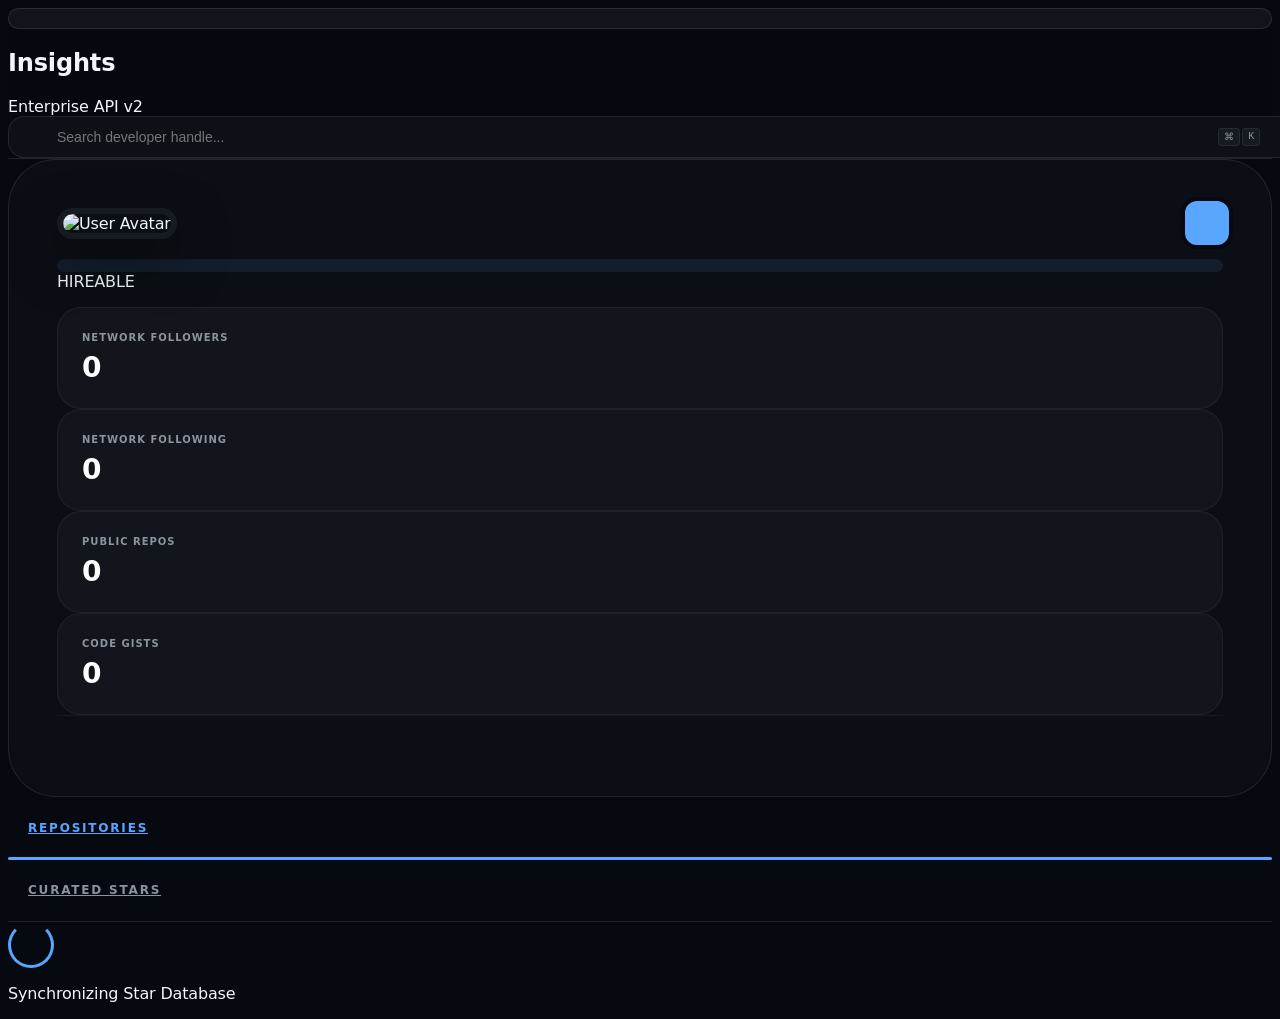
==== index.html @ 5b98fabd "Update index.html Signed-off-by: Mr Li Px <163276171+MrLiPx@users.noreply.github.com>" ====
<!DOCTYPE html>
<html lang="en">
<head>
    <meta charset="UTF-8">
    <meta name="viewport" content="width=device-width, initial-scale=1.0">
    <title>GitHub Insights | Professional Developer Analytics</title>
    
    <!-- SEO & SSO Meta Tags -->
    <meta name="description" content="Discover professional GitHub profile analytics. Explore repositories, contributions, and developer achievements with a premium interface.">
    <meta name="keywords" content="GitHub, Profile, Analytics, Developer, Repositories, Tech Stack">
    <meta name="author" content="GitHub Insights Team">
    <link rel="canonical" href="https://mrlipx.github.io/github-user-lookup/">
    
    <!-- Open Graph / Social Media (SSO) -->
    <meta property="og:type" content="website">
    <meta property="og:site_name" content="GitHub Insights">
    <meta property="og:title" content="GitHub Developer Insights Dashboard">
    <meta property="og:description" content="A high-performance dashboard for analyzing GitHub activity and developer profiles.">
    <meta property="og:image" content="assets/logo.png">
    <meta property="og:image:width" content="128">
    <meta property="og:image:height" content="128">
    
    <!-- Icons & Fonts -->
    <link rel="icon" type="image/x-icon" href="https://github.com/favicon.ico">
    <script src="https://cdn.tailwindcss.com"></script>
    <link rel='stylesheet' href='https://cdn-uicons.flaticon.com/4.0.0/uicons-regular-rounded/css/uicons-regular-rounded.css'>
    <link rel='stylesheet' href='https://cdn-uicons.flaticon.com/4.0.0/uicons-brands/css/uicons-brands.css'>
    
    <!-- External Assets -->
    <link rel="stylesheet" href="assets/style.css">
    <script src="assets/app.js" defer></script>
</head>
<body class="min-h-screen">

    <!-- Premium Navigation -->
    <nav class="sticky top-0 z-50 glass-nav py-4 px-6">
        <div class="max-w-7xl mx-auto flex flex-col md:flex-row items-center justify-between gap-6">
            <div class="flex items-center gap-4 cursor-pointer hover:opacity-80 transition-opacity" onclick="location.reload()">
                <div class="brand-icon-wrapper">
                    <i class="fi fi-brands-github text-white text-2xl"></i>
                </div>
                <div>
                    <h1 class="text-xl font-bold text-white tracking-tight">Insights</h1>
                    <div class="flex items-center gap-2">
                        <span class="status-dot"></span>
                        <span class="text-[9px] text-gray-500 font-black uppercase tracking-widest">Enterprise API v2</span>
                    </div>
                </div>
            </div>
            
            <div class="flex items-center gap-4 w-full md:w-auto">
                <div class="search-container group">
                    <i class="fi fi-rr-search search-icon"></i>
                    <input 
                        type="text" 
                        id="usernameInput" 
                        placeholder="Search developer handle..." 
                        class="search-input"
                        autocomplete="off"
                    >
                    <div class="search-kbd">
                        <kbd>⌘</kbd><kbd>K</kbd>
                    </div>
                </div>
            </div>
        </div>
    </nav>

    <div class="max-w-7xl mx-auto px-4 lg:px-8 mt-8">
        
        <!-- Error Feedback Area -->
        <div id="errorContainer" class="hidden mb-8 space-y-4 animate-slide-up">
            <!-- Dynamically populated by app.js -->
        </div>

        <!-- Professional Skeleton State -->
        <div id="loadingUI" class="hidden space-y-8 animate-pulse">
            <div class="glass-card rounded-[2.5rem] p-10 flex flex-col md:flex-row gap-10">
                <div class="w-44 h-44 rounded-3xl skeleton"></div>
                <div class="flex-1 space-y-6">
                    <div class="h-12 w-64 skeleton rounded-2xl"></div>
                    <div class="h-6 w-full skeleton rounded-xl"></div>
                    <div class="grid grid-cols-2 md:grid-cols-4 gap-4">
                        <div class="h-20 skeleton rounded-2xl"></div>
                        <div class="h-20 skeleton rounded-2xl"></div>
                        <div class="h-20 skeleton rounded-2xl"></div>
                        <div class="h-20 skeleton rounded-2xl"></div>
                    </div>
                </div>
            </div>
        </div>

        <!-- Main Dynamic Dashboard -->
        <main id="profileContent" class="hidden space-y-12 pb-24">
            
            <!-- Hero Identity Profile -->
            <section class="hero-card">
                <div class="flex flex-col lg:flex-row gap-12 items-center lg:items-start relative z-10">
                    <div class="avatar-wrapper group">
                        <img id="avatar" src="" alt="User Avatar" class="avatar-img">
                        <div class="avatar-badge">
                            <i class="fi fi-brands-github"></i>
                        </div>
                    </div>

                    <div class="flex-1 text-center lg:text-left">
                        <div class="flex flex-col lg:flex-row lg:items-center gap-5 mb-4">
                            <h2 id="fullName" class="text-5xl font-extrabold text-white tracking-tighter"></h2>
                            <div id="achievementsList" class="flex flex-wrap justify-center lg:justify-start gap-2"></div>
                        </div>
                        
                        <div class="flex items-center justify-center lg:justify-start gap-4 mb-8">
                            <span class="handle-tag">
                                <i class="fi fi-rr-at"></i><span id="loginId"></span>
                            </span>
                            <span id="hireableStatus" class="hidden px-3 py-1 bg-emerald-500/10 text-emerald-400 text-[10px] font-black rounded-full border border-emerald-500/20">HIREABLE</span>
                        </div>
                        
                        <p id="bioText" class="text-gray-400 text-xl mb-10 max-w-4xl leading-relaxed font-medium"></p>
                        
                        <!-- Analytical Stats Grid -->
                        <div class="grid grid-cols-2 xl:grid-cols-4 gap-5 mb-12">
                            <div class="stat-card">
                                <span class="stat-label">Network Followers</span>
                                <span id="statFollowers" class="stat-value">0</span>
                            </div>
                            <div class="stat-card">
                                <span class="stat-label">Network Following</span>
                                <span id="statFollowing" class="stat-value">0</span>
                            </div>
                            <div class="stat-card">
                                <span class="stat-label">Public Repos</span>
                                <span id="statRepos" class="stat-value">0</span>
                            </div>
                            <div class="stat-card">
                                <span class="stat-label">Code Gists</span>
                                <span id="statGists" class="stat-value">0</span>
                            </div>
                        </div>

                        <!-- Professional Metadata -->
                        <div class="meta-footer">
                            <div class="meta-item"><i class="fi fi-rr-calendar text-blue-500"></i> <span id="valJoined"></span></div>
                            <div id="locBox" class="meta-item"><i class="fi fi-rr-marker text-rose-500"></i> <span id="valLocation"></span></div>
                            <div id="linkBox" class="meta-item"><i class="fi fi-rr-link text-emerald-500"></i> <a id="valBlog" target="_blank"></a></div>
                            <div id="compBox" class="meta-item"><i class="fi fi-rr-briefcase text-amber-500"></i> <span id="valCompany"></span></div>
                        </div>
                    </div>
                </div>
            </section>

            <!-- Navigation Tabs -->
            <div class="tabs-nav-container">
                <div class="flex gap-12 overflow-x-auto no-scrollbar">
                    <a href="#repos" id="tab-repos" class="tab-link active">
                        <i class="fi fi-rr-layers"></i> Repositories
                    </a>
                    <a href="#stars" id="tab-stars" class="tab-link">
                        <i class="fi fi-rr-star"></i> Curated Stars
                    </a>
                </div>
            </div>

            <!-- Content Grids -->
            <div id="reposView" class="view-grid active"></div>
            
            <div id="starsView" class="view-grid">
                <div id="starsLoading" class="col-span-full py-24 flex flex-col items-center gap-6">
                    <div class="loader-spinner"></div>
                    <p class="text-xs font-black text-gray-500 uppercase tracking-[0.2em]">Synchronizing Star Database</p>
                </div>
                <div id="starsGrid" class="grid grid-cols-1 md:grid-cols-2 lg:grid-cols-3 gap-6 col-span-full"></div>
            </div>
        </main>
    </div>

    <!-- Background Elements -->
    <div class="fixed top-0 left-0 w-full h-full -z-10 pointer-events-none opacity-20">
        <div class="absolute top-[-10%] right-[-10%] w-[500px] h-[500px] bg-blue-600 rounded-full blur-[150px]"></div>
        <div class="absolute bottom-[-10%] left-[-10%] w-[500px] h-[500px] bg-indigo-900 rounded-full blur-[150px]"></div>
    </div>
</body>
</html>
---- assets/style.css ----
:root {
    --bg-main: #06090f;
    --card-bg: rgba(13, 17, 23, 0.85);
    --border-dim: rgba(48, 54, 61, 0.6);
    --blue-glow: #58a6ff;
    --text-primary: #f0f6fc;
    --text-muted: #8b949e;
}

body {
    background-color: var(--bg-main);
    color: var(--text-primary);
    font-family: 'Plus Jakarta Sans', system-ui, sans-serif;
    letter-spacing: -0.01em;
}

/* Glassmorphism Navigation */
.glass-nav {
    background: rgba(6, 9, 15, 0.7);
    border-bottom: 1px solid var(--border-dim);
    backdrop-filter: blur(20px);
}

.brand-icon-wrapper {
    padding: 0.6rem;
    background: rgba(255, 255, 255, 0.05);
    border: 1px solid rgba(255, 255, 255, 0.1);
    border-radius: 1rem;
    display: flex;
    align-items: center;
    justify-content: center;
}

.status-dot {
    width: 6px;
    height: 6px;
    background: #3fb950;
    border-radius: 50%;
    box-shadow: 0 0 10px #3fb950;
}

/* Enhanced Search Component */
.search-container {
    position: relative;
    width: 100%;
}

.search-input {
    width: 100%;
    padding: 0.75rem 3.5rem 0.75rem 3rem;
    background: #0d1117;
    border: 1px solid var(--border-dim);
    border-radius: 1rem;
    font-size: 0.875rem;
    transition: all 0.3s ease;
}

.search-input:focus {
    outline: none;
    border-color: var(--blue-glow);
    box-shadow: 0 0 0 4px rgba(88, 166, 255, 0.1);
}

.search-icon {
    position: absolute;
    left: 1rem;
    top: 50%;
    transform: translateY(-50%);
    color: var(--text-muted);
}

.search-kbd {
    position: absolute;
    right: 0.75rem;
    top: 50%;
    transform: translateY(-50%);
    display: flex;
    gap: 2px;
}

.search-kbd kbd {
    background: #161b22;
    border: 1px solid var(--border-dim);
    color: var(--text-muted);
    font-size: 10px;
    padding: 2px 5px;
    border-radius: 4px;
}

/* Hero Section */
.hero-card {
    background: var(--card-bg);
    border: 1px solid var(--border-dim);
    border-radius: 3rem;
    padding: 3rem;
    position: relative;
    overflow: hidden;
}

.avatar-wrapper {
    position: relative;
}

.avatar-img {
    width: 180px;
    height: 180px;
    border-radius: 2.5rem;
    border: 6px solid #161b22;
    box-shadow: 0 20px 50px rgba(0,0,0,0.5);
    transition: transform 0.5s cubic-bezier(0.175, 0.885, 0.32, 1.275);
}

.avatar-wrapper:hover .avatar-img {
    transform: scale(1.05) rotate(2deg);
}

.avatar-badge {
    position: absolute;
    bottom: -10px;
    right: -10px;
    background: var(--blue-glow);
    color: white;
    width: 44px;
    height: 44px;
    border-radius: 1rem;
    display: flex;
    align-items: center;
    justify-content: center;
    border: 4px solid var(--bg-main);
    font-size: 1.25rem;
}

.handle-tag {
    background: rgba(88, 166, 255, 0.1);
    color: var(--blue-glow);
    padding: 0.4rem 1rem;
    border-radius: 0.75rem;
    font-weight: 700;
    font-size: 0.875rem;
    display: flex;
    align-items: center;
    gap: 0.5rem;
}

/* Analytical Grid */
.stat-card {
    background: rgba(255, 255, 255, 0.03);
    border: 1px solid rgba(255, 255, 255, 0.05);
    padding: 1.5rem;
    border-radius: 1.5rem;
    transition: background 0.3s ease;
}

.stat-card:hover {
    background: rgba(255, 255, 255, 0.05);
}

.stat-label {
    display: block;
    color: var(--text-muted);
    font-size: 10px;
    text-transform: uppercase;
    font-weight: 800;
    letter-spacing: 0.1em;
    margin-bottom: 0.5rem;
}

.stat-value {
    font-size: 1.75rem;
    font-weight: 900;
    color: white;
}

.meta-footer {
    display: flex;
    flex-wrap: wrap;
    gap: 2rem;
    padding-top: 2rem;
    border-top: 1px solid rgba(255, 255, 255, 0.05);
}

.meta-item {
    display: flex;
    align-items: center;
    gap: 0.75rem;
    color: var(--text-muted);
    font-size: 0.875rem;
    font-weight: 600;
}

.meta-item span { color: #c9d1d9; }

/* Tabs */
.tabs-nav-container {
    border-bottom: 1px solid var(--border-dim);
}

.tab-link {
    padding: 1.5rem 0.5rem;
    font-weight: 800;
    font-size: 0.75rem;
    text-transform: uppercase;
    letter-spacing: 0.15em;
    color: var(--text-muted);
    display: flex;
    align-items: center;
    gap: 0.75rem;
    position: relative;
    transition: color 0.3s ease;
}

.tab-link.active {
    color: var(--blue-glow);
}

.tab-link.active::after {
    content: '';
    position: absolute;
    bottom: -1px;
    left: 0;
    width: 100%;
    height: 3px;
    background: var(--blue-glow);
    border-radius: 4px;
}

/* Repository Cards */
.repo-card {
    background: #161b22;
    border: 1px solid var(--border-dim);
    border-radius: 2rem;
    padding: 2rem;
    display: flex;
    flex-direction: column;
    justify-content: space-between;
    height: 100%;
    transition: all 0.3s cubic-bezier(0.4, 0, 0.2, 1);
}

.repo-card:hover {
    transform: translateY(-8px);
    border-color: var(--blue-glow);
    box-shadow: 0 20px 40px rgba(0,0,0,0.4);
}

/* Loaders & Misc */
.loader-spinner {
    width: 40px;
    height: 40px;
    border: 3px solid var(--blue-glow);
    border-top-color: transparent;
    border-radius: 50%;
    animation: spin 1s linear infinite;
}

@keyframes spin {
    to { transform: rotate(360deg); }
}

.skeleton {
    background: linear-gradient(90deg, #0d1117 25%, #161b22 50%, #0d1117 75%);
    background-size: 200% 100%;
    animation: skeleton-move 2s infinite linear;
}

@keyframes skeleton-move {
    0% { background-position: 200% 0; }
    100% { background-position: -200% 0; }
}

.no-scrollbar::-webkit-scrollbar { display: none; }

.achievement-badge {
    background: linear-gradient(135deg, #238636 0%, #2ea043 100%);
    color: white;
    padding: 0.4rem 0.9rem;
    border-radius: 0.75rem;
    font-size: 9px;
    font-weight: 900;
    text-transform: uppercase;
    letter-spacing: 0.05em;
}
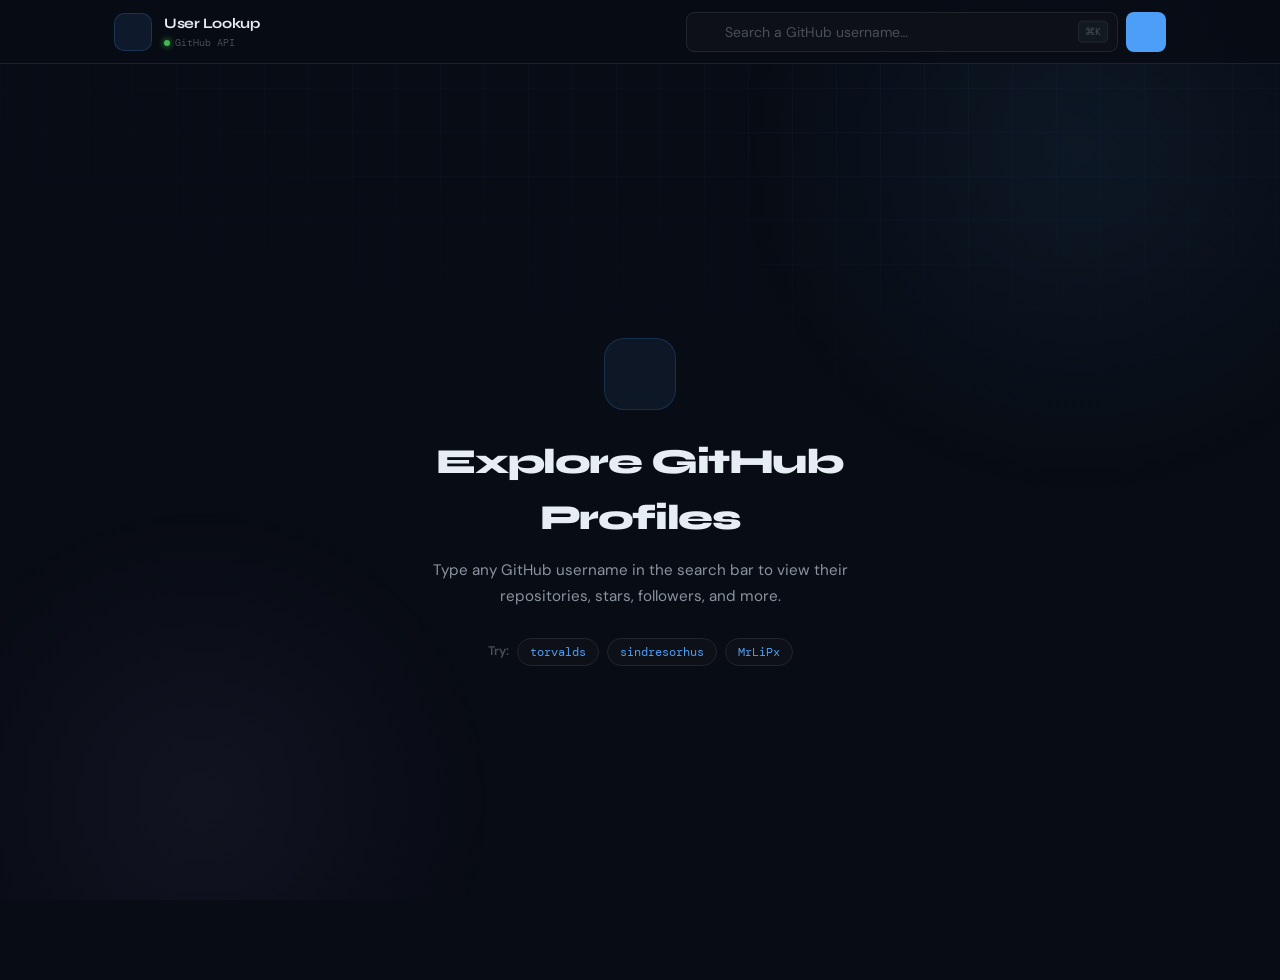
==== commit f285a1ff: "feat: full UI/UX, SEO, and code overhaul index.html: - Full SEO meta stack: OG, Twitter card, schema" ====
--- a/index.html
+++ b/index.html
@@ -1,183 +1,245 @@
 <!DOCTYPE html>
 <html lang="en">
 <head>
-    <meta charset="UTF-8">
-    <meta name="viewport" content="width=device-width, initial-scale=1.0">
-    <title>GitHub Insights | Professional Developer Analytics</title>
-    
-    <!-- SEO & SSO Meta Tags -->
-    <meta name="description" content="Discover professional GitHub profile analytics. Explore repositories, contributions, and developer achievements with a premium interface.">
-    <meta name="keywords" content="GitHub, Profile, Analytics, Developer, Repositories, Tech Stack">
-    <meta name="author" content="GitHub Insights Team">
-    <link rel="canonical" href="https://mrlipx.github.io/github-user-lookup/">
-    
-    <!-- Open Graph / Social Media (SSO) -->
-    <meta property="og:type" content="website">
-    <meta property="og:site_name" content="GitHub Insights">
-    <meta property="og:title" content="GitHub Developer Insights Dashboard">
-    <meta property="og:description" content="A high-performance dashboard for analyzing GitHub activity and developer profiles.">
-    <meta property="og:image" content="assets/logo.png">
-    <meta property="og:image:width" content="128">
-    <meta property="og:image:height" content="128">
-    
-    <!-- Icons & Fonts -->
-    <link rel="icon" type="image/x-icon" href="https://github.com/favicon.ico">
-    <script src="https://cdn.tailwindcss.com"></script>
-    <link rel='stylesheet' href='https://cdn-uicons.flaticon.com/4.0.0/uicons-regular-rounded/css/uicons-regular-rounded.css'>
-    <link rel='stylesheet' href='https://cdn-uicons.flaticon.com/4.0.0/uicons-brands/css/uicons-brands.css'>
-    
-    <!-- External Assets -->
-    <link rel="stylesheet" href="assets/style.css">
-    <script src="assets/app.js" defer></script>
+  <meta charset="UTF-8">
+  <meta name="viewport" content="width=device-width, initial-scale=1.0">
+
+  <!-- ── Primary SEO ── -->
+  <title>GitHub User Lookup — Developer Profile Explorer</title>
+  <meta name="description" content="Search any GitHub user and instantly explore their repositories, stars, followers, and developer stats in a clean, fast interface.">
+  <meta name="keywords" content="GitHub, profile, lookup, developer, repositories, stats, analytics, open source">
+  <meta name="author" content="MrLiPx">
+  <meta name="robots" content="index, follow, max-image-preview:large, max-snippet:-1">
+  <link rel="canonical" href="https://mrlipx.github.io/github-user-lookup/">
+
+  <!-- ── Open Graph ── -->
+  <meta property="og:type"        content="website">
+  <meta property="og:site_name"   content="GitHub User Lookup">
+  <meta property="og:locale"      content="en_US">
+  <meta property="og:title"       content="GitHub User Lookup — Developer Profile Explorer">
+  <meta property="og:description" content="Search any GitHub user and instantly explore their repositories, stars, followers, and developer stats.">
+  <meta property="og:url"         content="https://mrlipx.github.io/github-user-lookup/">
+  <meta property="og:image"       content="https://mrlipx.github.io/github-user-lookup/assets/logo.png">
+  <meta property="og:image:width"  content="128">
+  <meta property="og:image:height" content="128">
+  <meta property="og:image:alt"    content="GitHub User Lookup logo">
+
+  <!-- ── Twitter / X ── -->
+  <meta name="twitter:card"        content="summary">
+  <meta name="twitter:site"        content="@MrLiPx">
+  <meta name="twitter:creator"     content="@MrLiPx">
+  <meta name="twitter:title"       content="GitHub User Lookup — Developer Profile Explorer">
+  <meta name="twitter:description" content="Search any GitHub user and instantly explore their repositories, stars, followers, and developer stats.">
+  <meta name="twitter:image"       content="https://mrlipx.github.io/github-user-lookup/assets/logo.png">
+
+  <!-- ── Theme ── -->
+  <meta name="theme-color" content="#4d9ef7">
+  <meta name="color-scheme" content="dark">
+
+  <!-- ── Structured Data ── -->
+  <script type="application/ld+json">
+  {
+    "@context": "https://schema.org",
+    "@type": "WebApplication",
+    "name": "GitHub User Lookup",
+    "url": "https://mrlipx.github.io/github-user-lookup/",
+    "description": "Search any GitHub user and explore their repositories, stars, and developer stats.",
+    "author": { "@type": "Person", "name": "MrLiPx", "url": "https://github.com/MrLiPx" },
+    "applicationCategory": "DeveloperApplication",
+    "operatingSystem": "Web"
+  }
+  </script>
+
+  <!-- ── Favicon ── -->
+  <link rel="icon" type="image/png" href="assets/logo.png">
+  <link rel="apple-touch-icon"      href="assets/logo.png">
+
+  <!-- ── Fonts ── -->
+  <link rel="preconnect" href="https://fonts.googleapis.com" crossorigin>
+  <link rel="preconnect" href="https://fonts.gstatic.com" crossorigin>
+  <link href="https://fonts.googleapis.com/css2?family=Syne:wght@400;600;700;800&family=DM+Mono:wght@400;500&family=DM+Sans:ital,wght@0,300;0,400;0,500;0,600;1,400&display=swap" rel="stylesheet">
+
+  <!-- ── Icons ── -->
+  <link rel="stylesheet" href="https://cdn-uicons.flaticon.com/4.0.0/uicons-regular-rounded/css/uicons-regular-rounded.css">
+  <link rel="stylesheet" href="https://cdn-uicons.flaticon.com/4.0.0/uicons-brands/css/uicons-brands.css">
+
+  <link rel="stylesheet" href="assets/style.css">
 </head>
-<body class="min-h-screen">
-
-    <!-- Premium Navigation -->
-    <nav class="sticky top-0 z-50 glass-nav py-4 px-6">
-        <div class="max-w-7xl mx-auto flex flex-col md:flex-row items-center justify-between gap-6">
-            <div class="flex items-center gap-4 cursor-pointer hover:opacity-80 transition-opacity" onclick="location.reload()">
-                <div class="brand-icon-wrapper">
-                    <i class="fi fi-brands-github text-white text-2xl"></i>
-                </div>
-                <div>
-                    <h1 class="text-xl font-bold text-white tracking-tight">Insights</h1>
-                    <div class="flex items-center gap-2">
-                        <span class="status-dot"></span>
-                        <span class="text-[9px] text-gray-500 font-black uppercase tracking-widest">Enterprise API v2</span>
-                    </div>
-                </div>
+<body>
+
+  <!-- ══ Background ══ -->
+  <div class="bg-layer" aria-hidden="true">
+    <div class="bg-grid"></div>
+    <div class="bg-orb bg-orb-1"></div>
+    <div class="bg-orb bg-orb-2"></div>
+  </div>
+
+  <!-- ══ Nav ══ -->
+  <nav class="nav" role="navigation" aria-label="Main navigation">
+    <div class="nav-inner">
+      <a class="nav-brand" href="." aria-label="GitHub User Lookup home" onclick="resetToLanding(); return false;">
+        <div class="nav-logo" aria-hidden="true">
+          <i class="fi fi-brands-github"></i>
+        </div>
+        <div class="nav-brand-text">
+          <span class="nav-title">User Lookup</span>
+          <span class="nav-sub"><span class="status-dot" aria-hidden="true"></span>GitHub API</span>
+        </div>
+      </a>
+
+      <div class="search-wrap" role="search">
+        <div class="search-box" id="searchBox">
+          <i class="fi fi-rr-search search-icon" aria-hidden="true"></i>
+          <input
+            type="text"
+            id="usernameInput"
+            class="search-input"
+            placeholder="Search a GitHub username…"
+            autocomplete="off"
+            autocorrect="off"
+            autocapitalize="none"
+            spellcheck="false"
+            aria-label="GitHub username"
+          >
+          <kbd class="search-kbd" aria-label="Keyboard shortcut: Ctrl+K or Cmd+K" title="Ctrl K">⌘K</kbd>
+        </div>
+        <button class="search-btn" id="searchBtn" aria-label="Search">
+          <i class="fi fi-rr-arrow-right" aria-hidden="true"></i>
+        </button>
+      </div>
+    </div>
+  </nav>
+
+  <!-- ══ Page shell ══ -->
+  <div class="page-shell">
+
+    <!-- Landing state -->
+    <div id="landingUI" class="landing">
+      <div class="landing-inner">
+        <div class="landing-icon" aria-hidden="true">
+          <i class="fi fi-brands-github"></i>
+        </div>
+        <h2 class="landing-title">Explore GitHub Profiles</h2>
+        <p class="landing-sub">Type any GitHub username in the search bar to view their repositories, stars, followers, and more.</p>
+        <div class="landing-examples" aria-label="Example searches">
+          <span class="landing-label">Try:</span>
+          <button class="example-chip" data-user="torvalds">torvalds</button>
+          <button class="example-chip" data-user="sindresorhus">sindresorhus</button>
+          <button class="example-chip" data-user="MrLiPx">MrLiPx</button>
+        </div>
+      </div>
+    </div>
+
+    <!-- Loading skeleton -->
+    <div id="loadingUI" class="hidden" aria-live="polite" aria-busy="true">
+      <div class="skeleton-hero">
+        <div class="skel skel-avatar"></div>
+        <div class="skel-body">
+          <div class="skel skel-name"></div>
+          <div class="skel skel-bio"></div>
+          <div class="skel-stats">
+            <div class="skel skel-stat"></div>
+            <div class="skel skel-stat"></div>
+            <div class="skel skel-stat"></div>
+            <div class="skel skel-stat"></div>
+          </div>
+        </div>
+      </div>
+      <div class="skel-grid">
+        <div class="skel skel-card"></div>
+        <div class="skel skel-card"></div>
+        <div class="skel skel-card"></div>
+        <div class="skel skel-card"></div>
+        <div class="skel skel-card"></div>
+        <div class="skel skel-card"></div>
+      </div>
+    </div>
+
+    <!-- Error state -->
+    <div id="errorContainer" class="hidden error-wrap" role="alert" aria-live="assertive">
+      <!-- filled by JS -->
+    </div>
+
+    <!-- Profile content -->
+    <main id="profileContent" class="hidden profile-root" aria-live="polite">
+
+      <!-- Hero -->
+      <section class="hero-card" aria-label="Profile overview">
+        <div class="hero-inner">
+
+          <div class="avatar-col">
+            <div class="avatar-ring" aria-hidden="true"></div>
+            <img id="avatar" class="avatar-img" src="" alt="GitHub avatar" width="160" height="160" loading="lazy">
+            <span id="hireableStatus" class="hire-badge hidden" aria-label="Open to work">HIREABLE</span>
+          </div>
+
+          <div class="hero-body">
+            <div class="hero-top">
+              <div>
+                <h2 id="fullName" class="hero-name"></h2>
+                <a id="loginLink" class="hero-handle" href="" target="_blank" rel="noopener noreferrer">
+                  <i class="fi fi-rr-at" aria-hidden="true"></i><span id="loginId"></span>
+                </a>
+              </div>
+              <div id="achievementsList" class="badges-row" role="list" aria-label="Achievements"></div>
             </div>
-            
-            <div class="flex items-center gap-4 w-full md:w-auto">
-                <div class="search-container group">
-                    <i class="fi fi-rr-search search-icon"></i>
-                    <input 
-                        type="text" 
-                        id="usernameInput" 
-                        placeholder="Search developer handle..." 
-                        class="search-input"
-                        autocomplete="off"
-                    >
-                    <div class="search-kbd">
-                        <kbd>⌘</kbd><kbd>K</kbd>
-                    </div>
-                </div>
+
+            <p id="bioText" class="hero-bio"></p>
+
+            <div class="stats-row" role="list" aria-label="Stats">
+              <div class="stat-pill" role="listitem">
+                <span class="stat-num" id="statFollowers">—</span>
+                <span class="stat-lbl">Followers</span>
+              </div>
+              <div class="stat-pill" role="listitem">
+                <span class="stat-num" id="statFollowing">—</span>
+                <span class="stat-lbl">Following</span>
+              </div>
+              <div class="stat-pill" role="listitem">
+                <span class="stat-num" id="statRepos">—</span>
+                <span class="stat-lbl">Repos</span>
+              </div>
+              <div class="stat-pill" role="listitem">
+                <span class="stat-num" id="statGists">—</span>
+                <span class="stat-lbl">Gists</span>
+              </div>
             </div>
-        </div>
-    </nav>
-
-    <div class="max-w-7xl mx-auto px-4 lg:px-8 mt-8">
-        
-        <!-- Error Feedback Area -->
-        <div id="errorContainer" class="hidden mb-8 space-y-4 animate-slide-up">
-            <!-- Dynamically populated by app.js -->
-        </div>
-
-        <!-- Professional Skeleton State -->
-        <div id="loadingUI" class="hidden space-y-8 animate-pulse">
-            <div class="glass-card rounded-[2.5rem] p-10 flex flex-col md:flex-row gap-10">
-                <div class="w-44 h-44 rounded-3xl skeleton"></div>
-                <div class="flex-1 space-y-6">
-                    <div class="h-12 w-64 skeleton rounded-2xl"></div>
-                    <div class="h-6 w-full skeleton rounded-xl"></div>
-                    <div class="grid grid-cols-2 md:grid-cols-4 gap-4">
-                        <div class="h-20 skeleton rounded-2xl"></div>
-                        <div class="h-20 skeleton rounded-2xl"></div>
-                        <div class="h-20 skeleton rounded-2xl"></div>
-                        <div class="h-20 skeleton rounded-2xl"></div>
-                    </div>
-                </div>
+
+            <div class="meta-row">
+              <div class="meta-item"><i class="fi fi-rr-calendar" aria-hidden="true"></i><span id="valJoined"></span></div>
+              <div id="locBox"  class="meta-item hidden"><i class="fi fi-rr-marker"    aria-hidden="true"></i><span id="valLocation"></span></div>
+              <div id="compBox" class="meta-item hidden"><i class="fi fi-rr-briefcase"  aria-hidden="true"></i><span id="valCompany"></span></div>
+              <div id="linkBox" class="meta-item hidden"><i class="fi fi-rr-link"       aria-hidden="true"></i><a id="valBlog" target="_blank" rel="noopener noreferrer"></a></div>
             </div>
-        </div>
-
-        <!-- Main Dynamic Dashboard -->
-        <main id="profileContent" class="hidden space-y-12 pb-24">
-            
-            <!-- Hero Identity Profile -->
-            <section class="hero-card">
-                <div class="flex flex-col lg:flex-row gap-12 items-center lg:items-start relative z-10">
-                    <div class="avatar-wrapper group">
-                        <img id="avatar" src="" alt="User Avatar" class="avatar-img">
-                        <div class="avatar-badge">
-                            <i class="fi fi-brands-github"></i>
-                        </div>
-                    </div>
-
-                    <div class="flex-1 text-center lg:text-left">
-                        <div class="flex flex-col lg:flex-row lg:items-center gap-5 mb-4">
-                            <h2 id="fullName" class="text-5xl font-extrabold text-white tracking-tighter"></h2>
-                            <div id="achievementsList" class="flex flex-wrap justify-center lg:justify-start gap-2"></div>
-                        </div>
-                        
-                        <div class="flex items-center justify-center lg:justify-start gap-4 mb-8">
-                            <span class="handle-tag">
-                                <i class="fi fi-rr-at"></i><span id="loginId"></span>
-                            </span>
-                            <span id="hireableStatus" class="hidden px-3 py-1 bg-emerald-500/10 text-emerald-400 text-[10px] font-black rounded-full border border-emerald-500/20">HIREABLE</span>
-                        </div>
-                        
-                        <p id="bioText" class="text-gray-400 text-xl mb-10 max-w-4xl leading-relaxed font-medium"></p>
-                        
-                        <!-- Analytical Stats Grid -->
-                        <div class="grid grid-cols-2 xl:grid-cols-4 gap-5 mb-12">
-                            <div class="stat-card">
-                                <span class="stat-label">Network Followers</span>
-                                <span id="statFollowers" class="stat-value">0</span>
-                            </div>
-                            <div class="stat-card">
-                                <span class="stat-label">Network Following</span>
-                                <span id="statFollowing" class="stat-value">0</span>
-                            </div>
-                            <div class="stat-card">
-                                <span class="stat-label">Public Repos</span>
-                                <span id="statRepos" class="stat-value">0</span>
-                            </div>
-                            <div class="stat-card">
-                                <span class="stat-label">Code Gists</span>
-                                <span id="statGists" class="stat-value">0</span>
-                            </div>
-                        </div>
-
-                        <!-- Professional Metadata -->
-                        <div class="meta-footer">
-                            <div class="meta-item"><i class="fi fi-rr-calendar text-blue-500"></i> <span id="valJoined"></span></div>
-                            <div id="locBox" class="meta-item"><i class="fi fi-rr-marker text-rose-500"></i> <span id="valLocation"></span></div>
-                            <div id="linkBox" class="meta-item"><i class="fi fi-rr-link text-emerald-500"></i> <a id="valBlog" target="_blank"></a></div>
-                            <div id="compBox" class="meta-item"><i class="fi fi-rr-briefcase text-amber-500"></i> <span id="valCompany"></span></div>
-                        </div>
-                    </div>
-                </div>
-            </section>
-
-            <!-- Navigation Tabs -->
-            <div class="tabs-nav-container">
-                <div class="flex gap-12 overflow-x-auto no-scrollbar">
-                    <a href="#repos" id="tab-repos" class="tab-link active">
-                        <i class="fi fi-rr-layers"></i> Repositories
-                    </a>
-                    <a href="#stars" id="tab-stars" class="tab-link">
-                        <i class="fi fi-rr-star"></i> Curated Stars
-                    </a>
-                </div>
-            </div>
-
-            <!-- Content Grids -->
-            <div id="reposView" class="view-grid active"></div>
-            
-            <div id="starsView" class="view-grid">
-                <div id="starsLoading" class="col-span-full py-24 flex flex-col items-center gap-6">
-                    <div class="loader-spinner"></div>
-                    <p class="text-xs font-black text-gray-500 uppercase tracking-[0.2em]">Synchronizing Star Database</p>
-                </div>
-                <div id="starsGrid" class="grid grid-cols-1 md:grid-cols-2 lg:grid-cols-3 gap-6 col-span-full"></div>
-            </div>
-        </main>
-    </div>
-
-    <!-- Background Elements -->
-    <div class="fixed top-0 left-0 w-full h-full -z-10 pointer-events-none opacity-20">
-        <div class="absolute top-[-10%] right-[-10%] w-[500px] h-[500px] bg-blue-600 rounded-full blur-[150px]"></div>
-        <div class="absolute bottom-[-10%] left-[-10%] w-[500px] h-[500px] bg-indigo-900 rounded-full blur-[150px]"></div>
-    </div>
+          </div>
+        </div>
+      </section>
+
+      <!-- Tabs -->
+      <div class="tabs-bar" role="tablist" aria-label="Profile sections">
+        <a href="#repos" id="tab-repos" class="tab active" role="tab" aria-selected="true"  aria-controls="reposView">
+          <i class="fi fi-rr-layers"    aria-hidden="true"></i>Repositories
+        </a>
+        <a href="#stars" id="tab-stars" class="tab"        role="tab" aria-selected="false" aria-controls="starsView">
+          <i class="fi fi-rr-star"      aria-hidden="true"></i>Starred
+        </a>
+      </div>
+
+      <!-- Repos -->
+      <div id="reposView" class="view-panel" role="tabpanel" aria-labelledby="tab-repos"></div>
+
+      <!-- Stars -->
+      <div id="starsView" class="view-panel hidden" role="tabpanel" aria-labelledby="tab-stars">
+        <div id="starsLoading" class="panel-loading">
+          <div class="spinner" aria-hidden="true"></div>
+          <p class="panel-loading-text">Loading starred repos…</p>
+        </div>
+        <div id="starsGrid" class="repo-grid"></div>
+      </div>
+
+    </main>
+  </div>
+
+  <script src="assets/app.js" defer></script>
 </body>
 </html>
--- a/assets/style.css
+++ b/assets/style.css
@@ -1,282 +1,848 @@
+/* ═══════════════════════════════════════════════════════════════
+   github-user-lookup — stylesheet
+   Fonts: Syne (display) · DM Sans (body) · DM Mono (code/stats)
+   ═══════════════════════════════════════════════════════════════ */
+
+/* ── Reset ── */
+*, *::before, *::after { box-sizing: border-box; margin: 0; padding: 0; }
+::-webkit-scrollbar       { width: 5px; }
+::-webkit-scrollbar-track { background: transparent; }
+::-webkit-scrollbar-thumb { background: #21262d; border-radius: 3px; }
+* { scrollbar-width: thin; scrollbar-color: #21262d transparent; }
+
+/* ── Tokens ── */
 :root {
-    --bg-main: #06090f;
-    --card-bg: rgba(13, 17, 23, 0.85);
-    --border-dim: rgba(48, 54, 61, 0.6);
-    --blue-glow: #58a6ff;
-    --text-primary: #f0f6fc;
-    --text-muted: #8b949e;
-}
+  --bg:        #080c14;
+  --surface:   #0d1117;
+  --surface2:  #131920;
+  --border:    #1c2330;
+  --border2:   #21262d;
+  --accent:    #4d9ef7;
+  --accent-d:  #1c6fc7;
+  --green:     #3fb950;
+  --amber:     #e3b341;
+  --rose:      #f85149;
+  --purple:    #bc8cff;
+  --text:      #e6edf3;
+  --sub:       #8b949e;
+  --muted:     #484f58;
+  --nav-h:     64px;
+  --r:         14px;
+  --r-sm:      8px;
+}
+
+/* ── Base ── */
+html { scroll-behavior: smooth; }
 
 body {
-    background-color: var(--bg-main);
-    color: var(--text-primary);
-    font-family: 'Plus Jakarta Sans', system-ui, sans-serif;
-    letter-spacing: -0.01em;
-}
-
-/* Glassmorphism Navigation */
-.glass-nav {
-    background: rgba(6, 9, 15, 0.7);
-    border-bottom: 1px solid var(--border-dim);
-    backdrop-filter: blur(20px);
-}
-
-.brand-icon-wrapper {
-    padding: 0.6rem;
-    background: rgba(255, 255, 255, 0.05);
-    border: 1px solid rgba(255, 255, 255, 0.1);
-    border-radius: 1rem;
-    display: flex;
-    align-items: center;
-    justify-content: center;
+  background: var(--bg);
+  color: var(--text);
+  font-family: 'DM Sans', system-ui, sans-serif;
+  min-height: 100vh;
+  line-height: 1.6;
+  -webkit-font-smoothing: antialiased;
+}
+
+/* ─────────────────── Background */
+
+.bg-layer {
+  position: fixed;
+  inset: 0;
+  z-index: 0;
+  pointer-events: none;
+  overflow: hidden;
+}
+
+.bg-grid {
+  position: absolute;
+  inset: 0;
+  background-image:
+    linear-gradient(rgba(77,158,247,.035) 1px, transparent 1px),
+    linear-gradient(90deg, rgba(77,158,247,.035) 1px, transparent 1px);
+  background-size: 44px 44px;
+  -webkit-mask-image: radial-gradient(ellipse 85% 50% at 50% 0%, black 30%, transparent 100%);
+          mask-image: radial-gradient(ellipse 85% 50% at 50% 0%, black 30%, transparent 100%);
+}
+
+.bg-orb { position: absolute; border-radius: 50%; }
+
+.bg-orb-1 {
+  width: 700px; height: 700px;
+  background: radial-gradient(circle, rgba(77,158,247,.08) 0%, transparent 70%);
+  top: -200px; right: -150px;
+}
+
+.bg-orb-2 {
+  width: 600px; height: 600px;
+  background: radial-gradient(circle, rgba(188,140,255,.06) 0%, transparent 70%);
+  bottom: -200px; left: -100px;
+}
+
+/* ─────────────────── Nav */
+
+.nav {
+  position: fixed;
+  top: 0; left: 0; right: 0;
+  z-index: 100;
+  height: var(--nav-h);
+  background: rgba(8,12,20,.82);
+  backdrop-filter: blur(20px);
+  -webkit-backdrop-filter: blur(20px);
+  border-bottom: 1px solid var(--border);
+}
+
+.nav-inner {
+  max-width: 1100px;
+  margin: 0 auto;
+  padding: 0 24px;
+  height: 100%;
+  display: flex;
+  align-items: center;
+  justify-content: space-between;
+  gap: 20px;
+}
+
+.nav-brand {
+  display: flex;
+  align-items: center;
+  gap: 12px;
+  text-decoration: none;
+  color: inherit;
+  flex-shrink: 0;
+  transition: opacity .2s;
+}
+.nav-brand:hover { opacity: .8; }
+
+.nav-logo {
+  width: 38px; height: 38px;
+  background: rgba(77,158,247,.1);
+  border: 1px solid rgba(77,158,247,.2);
+  border-radius: 10px;
+  display: flex;
+  align-items: center;
+  justify-content: center;
+  font-size: 1.1rem;
+  color: var(--accent);
+}
+
+.nav-title {
+  display: block;
+  font-family: 'Syne', sans-serif;
+  font-weight: 700;
+  font-size: .9rem;
+  letter-spacing: -.02em;
+  color: var(--text);
+}
+
+.nav-sub {
+  display: flex;
+  align-items: center;
+  gap: 5px;
+  font-family: 'DM Mono', monospace;
+  font-size: .65rem;
+  color: var(--muted);
 }
 
 .status-dot {
-    width: 6px;
-    height: 6px;
-    background: #3fb950;
-    border-radius: 50%;
-    box-shadow: 0 0 10px #3fb950;
-}
-
-/* Enhanced Search Component */
-.search-container {
-    position: relative;
-    width: 100%;
+  width: 6px; height: 6px;
+  border-radius: 50%;
+  background: var(--green);
+  box-shadow: 0 0 6px var(--green);
+}
+
+/* ─────────────────── Search */
+
+.search-wrap {
+  display: flex;
+  align-items: center;
+  gap: 8px;
+  flex: 1;
+  max-width: 480px;
+}
+
+.search-box {
+  position: relative;
+  flex: 1;
 }
 
 .search-input {
-    width: 100%;
-    padding: 0.75rem 3.5rem 0.75rem 3rem;
-    background: #0d1117;
-    border: 1px solid var(--border-dim);
-    border-radius: 1rem;
-    font-size: 0.875rem;
-    transition: all 0.3s ease;
-}
-
+  width: 100%;
+  height: 40px;
+  padding: 0 80px 0 38px;
+  background: var(--surface);
+  border: 1px solid var(--border2);
+  border-radius: var(--r-sm);
+  font-family: 'DM Sans', sans-serif;
+  font-size: .875rem;
+  color: var(--text);
+  transition: border-color .2s, box-shadow .2s;
+}
+.search-input::placeholder { color: var(--muted); }
 .search-input:focus {
-    outline: none;
-    border-color: var(--blue-glow);
-    box-shadow: 0 0 0 4px rgba(88, 166, 255, 0.1);
+  outline: none;
+  border-color: var(--accent);
+  box-shadow: 0 0 0 3px rgba(77,158,247,.15);
 }
 
 .search-icon {
-    position: absolute;
-    left: 1rem;
-    top: 50%;
-    transform: translateY(-50%);
-    color: var(--text-muted);
+  position: absolute;
+  left: 12px;
+  top: 50%;
+  transform: translateY(-50%);
+  color: var(--muted);
+  font-size: .85rem;
+  line-height: 1;
+  pointer-events: none;
 }
 
 .search-kbd {
-    position: absolute;
-    right: 0.75rem;
-    top: 50%;
-    transform: translateY(-50%);
-    display: flex;
-    gap: 2px;
-}
-
-.search-kbd kbd {
-    background: #161b22;
-    border: 1px solid var(--border-dim);
-    color: var(--text-muted);
-    font-size: 10px;
-    padding: 2px 5px;
-    border-radius: 4px;
-}
-
-/* Hero Section */
+  position: absolute;
+  right: 10px;
+  top: 50%;
+  transform: translateY(-50%);
+  font-family: 'DM Mono', monospace;
+  font-size: .65rem;
+  color: var(--muted);
+  background: var(--surface2);
+  border: 1px solid var(--border2);
+  border-radius: 4px;
+  padding: 2px 6px;
+}
+
+@media (max-width: 480px) { .search-kbd { display: none; } }
+
+.search-btn {
+  flex-shrink: 0;
+  width: 40px; height: 40px;
+  background: var(--accent);
+  border: none;
+  border-radius: var(--r-sm);
+  color: #fff;
+  font-size: 1rem;
+  cursor: pointer;
+  display: flex;
+  align-items: center;
+  justify-content: center;
+  transition: background .2s, transform .15s;
+}
+.search-btn:hover   { background: #3a8de0; transform: translateY(-1px); }
+.search-btn:active  { transform: translateY(0); }
+
+/* ─────────────────── Page shell */
+
+.page-shell {
+  position: relative;
+  z-index: 1;
+  max-width: 1100px;
+  margin: 0 auto;
+  padding: calc(var(--nav-h) + 40px) 24px 80px;
+  min-height: 100vh;
+}
+
+/* ─────────────────── Landing state */
+
+.landing {
+  display: flex;
+  align-items: center;
+  justify-content: center;
+  min-height: calc(100vh - var(--nav-h) - 40px);
+  animation: fadeUp .4s ease both;
+}
+
+.landing-inner {
+  text-align: center;
+  max-width: 440px;
+}
+
+.landing-icon {
+  display: inline-flex;
+  align-items: center;
+  justify-content: center;
+  width: 72px; height: 72px;
+  background: rgba(77,158,247,.08);
+  border: 1px solid rgba(77,158,247,.18);
+  border-radius: 20px;
+  font-size: 2rem;
+  color: var(--accent);
+  margin-bottom: 24px;
+}
+
+.landing-title {
+  font-family: 'Syne', sans-serif;
+  font-size: clamp(1.6rem, 4vw, 2.2rem);
+  font-weight: 800;
+  letter-spacing: -.04em;
+  color: var(--text);
+  margin-bottom: 12px;
+}
+
+.landing-sub {
+  font-size: .95rem;
+  color: var(--sub);
+  line-height: 1.7;
+  margin-bottom: 28px;
+}
+
+.landing-examples {
+  display: flex;
+  align-items: center;
+  justify-content: center;
+  gap: 8px;
+  flex-wrap: wrap;
+}
+
+.landing-label {
+  font-size: .78rem;
+  color: var(--muted);
+  font-weight: 600;
+}
+
+.example-chip {
+  padding: 5px 12px;
+  background: var(--surface);
+  border: 1px solid var(--border2);
+  border-radius: 20px;
+  font-family: 'DM Mono', monospace;
+  font-size: .78rem;
+  color: var(--accent);
+  cursor: pointer;
+  transition: background .2s, border-color .2s;
+}
+.example-chip:hover { background: var(--surface2); border-color: rgba(77,158,247,.35); }
+
+/* ─────────────────── Skeleton */
+
+@keyframes shimmer {
+  0%   { background-position: -800px 0; }
+  100% { background-position:  800px 0; }
+}
+
+.skel {
+  background: linear-gradient(90deg, #0d1117 25%, #131920 50%, #0d1117 75%);
+  background-size: 800px 100%;
+  animation: shimmer 1.8s infinite linear;
+  border-radius: 8px;
+}
+
+.skeleton-hero {
+  display: flex;
+  gap: 32px;
+  align-items: flex-start;
+  padding: 36px;
+  background: var(--surface);
+  border: 1px solid var(--border);
+  border-radius: 20px;
+  margin-bottom: 32px;
+}
+
+.skel-avatar { width: 120px; height: 120px; border-radius: 50%; flex-shrink: 0; }
+.skel-body   { flex: 1; display: flex; flex-direction: column; gap: 12px; padding-top: 8px; }
+.skel-name   { height: 28px; width: 200px; }
+.skel-bio    { height: 14px; width: 90%; }
+.skel-stats  { display: grid; grid-template-columns: repeat(4, 1fr); gap: 12px; margin-top: 8px; }
+.skel-stat   { height: 56px; border-radius: 10px; }
+.skel-grid   { display: grid; grid-template-columns: repeat(auto-fill, minmax(280px, 1fr)); gap: 14px; }
+.skel-card   { height: 140px; border-radius: 14px; }
+
+@media (max-width: 640px) {
+  .skeleton-hero { flex-direction: column; }
+  .skel-stats    { grid-template-columns: repeat(2, 1fr); }
+}
+
+/* ─────────────────── Error */
+
+.error-wrap {
+  display: flex;
+  align-items: center;
+  justify-content: center;
+  min-height: 200px;
+  animation: fadeUp .3s ease both;
+}
+
+.error-card {
+  display: flex;
+  align-items: center;
+  gap: 20px;
+  padding: 28px 32px;
+  background: rgba(248,81,73,.06);
+  border: 1px solid rgba(248,81,73,.2);
+  border-radius: var(--r);
+  max-width: 560px;
+  width: 100%;
+}
+
+.error-icon {
+  width: 48px; height: 48px;
+  border-radius: 12px;
+  background: rgba(248,81,73,.1);
+  display: flex;
+  align-items: center;
+  justify-content: center;
+  font-size: 1.3rem;
+  color: var(--rose);
+  flex-shrink: 0;
+}
+
+.error-title {
+  font-family: 'Syne', sans-serif;
+  font-weight: 700;
+  font-size: 1rem;
+  color: var(--rose);
+  margin-bottom: 4px;
+}
+
+.error-msg {
+  font-size: .85rem;
+  color: var(--sub);
+  line-height: 1.5;
+}
+
+/* ─────────────────── Hero card */
+
+.profile-root { animation: fadeUp .4s ease both; }
+
 .hero-card {
-    background: var(--card-bg);
-    border: 1px solid var(--border-dim);
-    border-radius: 3rem;
-    padding: 3rem;
-    position: relative;
-    overflow: hidden;
-}
-
-.avatar-wrapper {
-    position: relative;
-}
+  background: var(--surface);
+  border: 1px solid var(--border);
+  border-radius: 20px;
+  padding: 36px;
+  margin-bottom: 24px;
+  position: relative;
+  overflow: hidden;
+}
+
+.hero-card::before {
+  content: '';
+  position: absolute;
+  inset: 0;
+  background: linear-gradient(135deg, rgba(77,158,247,.03) 0%, transparent 60%);
+  pointer-events: none;
+}
+.hero-card::after {
+  content: '';
+  position: absolute;
+  top: 0; left: 0; right: 0;
+  height: 1px;
+  background: linear-gradient(90deg, transparent, rgba(77,158,247,.4), transparent);
+}
+
+.hero-inner {
+  display: flex;
+  gap: 36px;
+  align-items: flex-start;
+  position: relative;
+  z-index: 1;
+}
+
+/* Avatar */
+.avatar-col {
+  flex-shrink: 0;
+  position: relative;
+  display: flex;
+  flex-direction: column;
+  align-items: center;
+  gap: 10px;
+}
+
+.avatar-ring {
+  position: absolute;
+  inset: -4px;
+  border-radius: 50%;
+  border: 1.5px solid transparent;
+  background:
+    linear-gradient(var(--surface), var(--surface)) padding-box,
+    linear-gradient(135deg, rgba(77,158,247,.6), rgba(188,140,255,.5)) border-box;
+  animation: spin 10s linear infinite;
+}
+@keyframes spin { to { transform: rotate(360deg); } }
 
 .avatar-img {
-    width: 180px;
-    height: 180px;
-    border-radius: 2.5rem;
-    border: 6px solid #161b22;
-    box-shadow: 0 20px 50px rgba(0,0,0,0.5);
-    transition: transform 0.5s cubic-bezier(0.175, 0.885, 0.32, 1.275);
-}
-
-.avatar-wrapper:hover .avatar-img {
-    transform: scale(1.05) rotate(2deg);
-}
-
-.avatar-badge {
-    position: absolute;
-    bottom: -10px;
-    right: -10px;
-    background: var(--blue-glow);
-    color: white;
-    width: 44px;
-    height: 44px;
-    border-radius: 1rem;
-    display: flex;
-    align-items: center;
-    justify-content: center;
-    border: 4px solid var(--bg-main);
-    font-size: 1.25rem;
-}
-
-.handle-tag {
-    background: rgba(88, 166, 255, 0.1);
-    color: var(--blue-glow);
-    padding: 0.4rem 1rem;
-    border-radius: 0.75rem;
-    font-weight: 700;
-    font-size: 0.875rem;
-    display: flex;
-    align-items: center;
-    gap: 0.5rem;
-}
-
-/* Analytical Grid */
-.stat-card {
-    background: rgba(255, 255, 255, 0.03);
-    border: 1px solid rgba(255, 255, 255, 0.05);
-    padding: 1.5rem;
-    border-radius: 1.5rem;
-    transition: background 0.3s ease;
-}
-
-.stat-card:hover {
-    background: rgba(255, 255, 255, 0.05);
-}
-
-.stat-label {
-    display: block;
-    color: var(--text-muted);
-    font-size: 10px;
-    text-transform: uppercase;
-    font-weight: 800;
-    letter-spacing: 0.1em;
-    margin-bottom: 0.5rem;
-}
-
-.stat-value {
-    font-size: 1.75rem;
-    font-weight: 900;
-    color: white;
-}
-
-.meta-footer {
-    display: flex;
-    flex-wrap: wrap;
-    gap: 2rem;
-    padding-top: 2rem;
-    border-top: 1px solid rgba(255, 255, 255, 0.05);
+  width: 120px; height: 120px;
+  border-radius: 50%;
+  display: block;
+  object-fit: cover;
+  position: relative;
+  z-index: 1;
+  transition: transform .4s cubic-bezier(.175,.885,.32,1.275);
+}
+.avatar-img:hover { transform: scale(1.04); }
+
+.hire-badge {
+  display: inline-flex;
+  align-items: center;
+  padding: 3px 10px;
+  background: rgba(63,185,80,.1);
+  border: 1px solid rgba(63,185,80,.25);
+  border-radius: 20px;
+  font-family: 'DM Mono', monospace;
+  font-size: .6rem;
+  font-weight: 500;
+  color: var(--green);
+  letter-spacing: .08em;
+  position: relative;
+  z-index: 1;
+}
+
+/* Hero body */
+.hero-body { flex: 1; min-width: 0; }
+
+.hero-top {
+  display: flex;
+  align-items: flex-start;
+  justify-content: space-between;
+  gap: 16px;
+  margin-bottom: 12px;
+  flex-wrap: wrap;
+}
+
+.hero-name {
+  font-family: 'Syne', sans-serif;
+  font-size: clamp(1.6rem, 4vw, 2.4rem);
+  font-weight: 800;
+  letter-spacing: -.05em;
+  color: var(--text);
+  line-height: 1.05;
+  margin-bottom: 6px;
+}
+
+.hero-handle {
+  display: inline-flex;
+  align-items: center;
+  gap: 5px;
+  font-family: 'DM Mono', monospace;
+  font-size: .82rem;
+  color: var(--accent);
+  text-decoration: none;
+  padding: 4px 10px;
+  background: rgba(77,158,247,.08);
+  border: 1px solid rgba(77,158,247,.18);
+  border-radius: 6px;
+  transition: background .2s;
+}
+.hero-handle:hover { background: rgba(77,158,247,.14); }
+
+.badges-row {
+  display: flex;
+  flex-wrap: wrap;
+  gap: 6px;
+  align-items: flex-start;
+}
+
+.hero-bio {
+  font-size: .95rem;
+  color: var(--sub);
+  line-height: 1.7;
+  margin-bottom: 24px;
+  max-width: 600px;
+}
+
+/* Stats */
+.stats-row {
+  display: grid;
+  grid-template-columns: repeat(4, 1fr);
+  gap: 10px;
+  margin-bottom: 24px;
+}
+
+.stat-pill {
+  background: rgba(255,255,255,.03);
+  border: 1px solid var(--border);
+  border-radius: 10px;
+  padding: 14px 16px;
+  display: flex;
+  flex-direction: column;
+  gap: 4px;
+  transition: background .2s, border-color .2s;
+}
+.stat-pill:hover { background: rgba(255,255,255,.05); border-color: var(--border2); }
+
+.stat-num {
+  font-family: 'Syne', sans-serif;
+  font-size: 1.5rem;
+  font-weight: 800;
+  color: var(--text);
+  line-height: 1;
+}
+
+.stat-lbl {
+  font-family: 'DM Mono', monospace;
+  font-size: .62rem;
+  color: var(--muted);
+  text-transform: uppercase;
+  letter-spacing: .08em;
+}
+
+/* Meta */
+.meta-row {
+  display: flex;
+  flex-wrap: wrap;
+  gap: 16px 24px;
+  padding-top: 20px;
+  border-top: 1px solid var(--border);
 }
 
 .meta-item {
-    display: flex;
-    align-items: center;
-    gap: 0.75rem;
-    color: var(--text-muted);
-    font-size: 0.875rem;
-    font-weight: 600;
-}
-
-.meta-item span { color: #c9d1d9; }
-
-/* Tabs */
-.tabs-nav-container {
-    border-bottom: 1px solid var(--border-dim);
-}
-
-.tab-link {
-    padding: 1.5rem 0.5rem;
-    font-weight: 800;
-    font-size: 0.75rem;
-    text-transform: uppercase;
-    letter-spacing: 0.15em;
-    color: var(--text-muted);
-    display: flex;
-    align-items: center;
-    gap: 0.75rem;
-    position: relative;
-    transition: color 0.3s ease;
-}
-
-.tab-link.active {
-    color: var(--blue-glow);
-}
-
-.tab-link.active::after {
-    content: '';
-    position: absolute;
-    bottom: -1px;
-    left: 0;
-    width: 100%;
-    height: 3px;
-    background: var(--blue-glow);
-    border-radius: 4px;
-}
-
-/* Repository Cards */
+  display: flex;
+  align-items: center;
+  gap: 7px;
+  font-size: .82rem;
+  color: var(--sub);
+}
+.meta-item i { font-size: .85rem; line-height: 1; }
+.meta-item span, .meta-item a { color: #c9d1d9; }
+.meta-item a { text-decoration: none; }
+.meta-item a:hover { text-decoration: underline; color: var(--accent); }
+
+/* ─────────────────── Achievement badges */
+
+.badge {
+  display: inline-flex;
+  align-items: center;
+  gap: 5px;
+  padding: 4px 10px;
+  border-radius: 6px;
+  font-family: 'DM Mono', monospace;
+  font-size: .65rem;
+  font-weight: 500;
+  letter-spacing: .04em;
+  white-space: nowrap;
+}
+
+.badge-green  { background: rgba(63,185,80,.1);  color: var(--green);  border: 1px solid rgba(63,185,80,.2); }
+.badge-amber  { background: rgba(227,179,65,.1);  color: var(--amber);  border: 1px solid rgba(227,179,65,.2); }
+.badge-blue   { background: rgba(77,158,247,.1);  color: var(--accent); border: 1px solid rgba(77,158,247,.2); }
+.badge-purple { background: rgba(188,140,255,.1); color: var(--purple); border: 1px solid rgba(188,140,255,.2); }
+
+/* ─────────────────── Tabs */
+
+.tabs-bar {
+  display: flex;
+  gap: 0;
+  border-bottom: 1px solid var(--border);
+  margin-bottom: 24px;
+}
+
+.tab {
+  display: flex;
+  align-items: center;
+  gap: 7px;
+  padding: 14px 20px;
+  font-family: 'DM Sans', sans-serif;
+  font-size: .82rem;
+  font-weight: 600;
+  color: var(--muted);
+  text-decoration: none;
+  position: relative;
+  transition: color .2s;
+  letter-spacing: .01em;
+}
+.tab i { font-size: .88rem; line-height: 1; }
+.tab:hover { color: var(--sub); }
+
+.tab.active { color: var(--accent); }
+.tab.active::after {
+  content: '';
+  position: absolute;
+  bottom: -1px;
+  left: 0; right: 0;
+  height: 2px;
+  background: var(--accent);
+  border-radius: 2px 2px 0 0;
+}
+
+/* ─────────────────── View panels */
+
+.view-panel { min-height: 200px; }
+
+/* ─────────────────── Repo grid */
+
+.repo-grid {
+  display: grid;
+  grid-template-columns: repeat(auto-fill, minmax(280px, 1fr));
+  gap: 14px;
+}
+
 .repo-card {
-    background: #161b22;
-    border: 1px solid var(--border-dim);
-    border-radius: 2rem;
-    padding: 2rem;
-    display: flex;
-    flex-direction: column;
-    justify-content: space-between;
-    height: 100%;
-    transition: all 0.3s cubic-bezier(0.4, 0, 0.2, 1);
-}
-
+  background: var(--surface);
+  border: 1px solid var(--border);
+  border-radius: var(--r);
+  padding: 22px;
+  display: flex;
+  flex-direction: column;
+  gap: 0;
+  text-decoration: none;
+  color: inherit;
+  transition: border-color .2s, transform .15s, box-shadow .2s;
+  position: relative;
+  overflow: hidden;
+}
 .repo-card:hover {
-    transform: translateY(-8px);
-    border-color: var(--blue-glow);
-    box-shadow: 0 20px 40px rgba(0,0,0,0.4);
-}
-
-/* Loaders & Misc */
-.loader-spinner {
-    width: 40px;
-    height: 40px;
-    border: 3px solid var(--blue-glow);
-    border-top-color: transparent;
-    border-radius: 50%;
-    animation: spin 1s linear infinite;
-}
-
-@keyframes spin {
-    to { transform: rotate(360deg); }
-}
-
-.skeleton {
-    background: linear-gradient(90deg, #0d1117 25%, #161b22 50%, #0d1117 75%);
-    background-size: 200% 100%;
-    animation: skeleton-move 2s infinite linear;
-}
-
-@keyframes skeleton-move {
-    0% { background-position: 200% 0; }
-    100% { background-position: -200% 0; }
-}
-
-.no-scrollbar::-webkit-scrollbar { display: none; }
-
-.achievement-badge {
-    background: linear-gradient(135deg, #238636 0%, #2ea043 100%);
-    color: white;
-    padding: 0.4rem 0.9rem;
-    border-radius: 0.75rem;
-    font-size: 9px;
-    font-weight: 900;
-    text-transform: uppercase;
-    letter-spacing: 0.05em;
-}
+  border-color: rgba(77,158,247,.35);
+  transform: translateY(-3px);
+  box-shadow: 0 12px 32px rgba(0,0,0,.25);
+}
+
+.repo-card-top {
+  display: flex;
+  align-items: flex-start;
+  justify-content: space-between;
+  gap: 10px;
+  margin-bottom: 8px;
+}
+
+.repo-name {
+  font-family: 'Syne', sans-serif;
+  font-size: .9rem;
+  font-weight: 700;
+  color: var(--text);
+  letter-spacing: -.01em;
+  transition: color .2s;
+  overflow: hidden;
+  text-overflow: ellipsis;
+  white-space: nowrap;
+  flex: 1;
+}
+.repo-card:hover .repo-name { color: var(--accent); }
+
+.repo-lang-tag {
+  font-family: 'DM Mono', monospace;
+  font-size: .62rem;
+  color: var(--muted);
+  background: var(--surface2);
+  border: 1px solid var(--border2);
+  border-radius: 4px;
+  padding: 2px 7px;
+  flex-shrink: 0;
+  white-space: nowrap;
+}
+
+.repo-desc {
+  font-size: .8rem;
+  color: var(--muted);
+  line-height: 1.55;
+  flex: 1;
+  margin-bottom: 16px;
+  display: -webkit-box;
+  -webkit-line-clamp: 2;
+  -webkit-box-orient: vertical;
+  overflow: hidden;
+}
+
+.repo-footer {
+  display: flex;
+  align-items: center;
+  gap: 14px;
+  padding-top: 14px;
+  border-top: 1px solid var(--border);
+  margin-top: auto;
+}
+
+.repo-stat {
+  display: flex;
+  align-items: center;
+  gap: 5px;
+  font-family: 'DM Mono', monospace;
+  font-size: .7rem;
+  color: var(--muted);
+}
+.repo-stat i { font-size: .72rem; line-height: 1; }
+
+.repo-lang-dot {
+  display: flex;
+  align-items: center;
+  gap: 5px;
+  font-family: 'DM Mono', monospace;
+  font-size: .7rem;
+  color: var(--muted);
+  margin-left: auto;
+}
+
+.lang-dot {
+  width: 8px; height: 8px;
+  border-radius: 50%;
+  flex-shrink: 0;
+}
+
+.repo-arrow {
+  color: var(--muted);
+  font-size: .75rem;
+  line-height: 1;
+  margin-left: auto;
+  transition: color .2s, transform .2s;
+}
+.repo-card:hover .repo-arrow { color: var(--accent); transform: translateX(3px); }
+
+/* ─────────────────── Panel loading / empty */
+
+.panel-loading {
+  display: flex;
+  flex-direction: column;
+  align-items: center;
+  justify-content: center;
+  gap: 14px;
+  padding: 60px 0;
+}
+
+.spinner {
+  width: 32px; height: 32px;
+  border: 2px solid var(--border2);
+  border-top-color: var(--accent);
+  border-radius: 50%;
+  animation: spin 1s linear infinite;
+}
+
+.panel-loading-text {
+  font-family: 'DM Mono', monospace;
+  font-size: .7rem;
+  color: var(--muted);
+  text-transform: uppercase;
+  letter-spacing: .1em;
+}
+
+.panel-empty {
+  display: flex;
+  flex-direction: column;
+  align-items: center;
+  gap: 8px;
+  padding: 60px 0;
+  color: var(--muted);
+}
+.panel-empty i   { font-size: 2rem; opacity: .4; }
+.panel-empty p   { font-size: .82rem; }
+
+/* ─────────────────── Utility */
+
+.hidden { display: none !important; }
+
+@keyframes fadeUp {
+  from { opacity: 0; transform: translateY(16px); }
+  to   { opacity: 1; transform: translateY(0); }
+}
+
+@media (prefers-reduced-motion: reduce) {
+  *, *::before, *::after {
+    animation-duration: .01ms !important;
+    transition-duration: .01ms !important;
+  }
+}
+
+/* ─────────────────── Responsive */
+
+@media (max-width: 760px) {
+  .hero-inner    { flex-direction: column; gap: 24px; align-items: center; text-align: center; }
+  .hero-top      { justify-content: center; }
+  .hero-handle   { margin: 0 auto; }
+  .badges-row    { justify-content: center; }
+  .hero-bio      { max-width: 100%; }
+  .stats-row     { grid-template-columns: repeat(2, 1fr); }
+  .meta-row      { justify-content: center; }
+  .avatar-col    { align-self: center; }
+}
+
+@media (max-width: 480px) {
+  .hero-card   { padding: 24px 20px; }
+  .nav-inner   { padding: 0 16px; }
+  .page-shell  { padding-left: 16px; padding-right: 16px; }
+  .repo-grid   { grid-template-columns: 1fr; }
+  .stats-row   { grid-template-columns: repeat(2, 1fr); }
+}
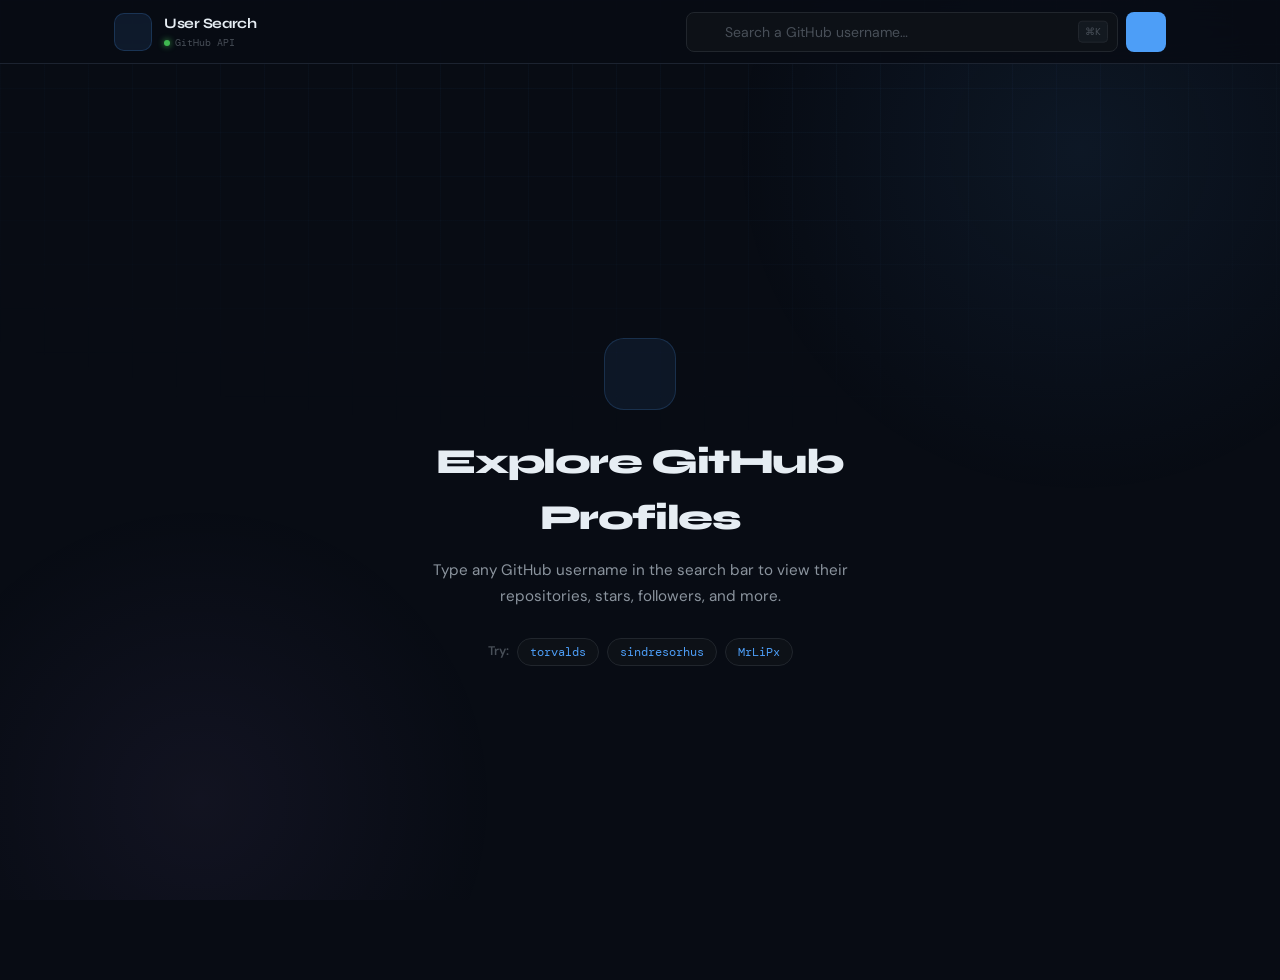
==== commit 7dffebdc: "fix: correct all wrong repo name/URL references Every file was a copy of github-user-lookup with the" ====
--- a/index.html
+++ b/index.html
@@ -5,32 +5,32 @@
   <meta name="viewport" content="width=device-width, initial-scale=1.0">
 
   <!-- ── Primary SEO ── -->
-  <title>GitHub User Lookup — Developer Profile Explorer</title>
+  <title>GitHub User Search — Developer Profile Explorer</title>
   <meta name="description" content="Search any GitHub user and instantly explore their repositories, stars, followers, and developer stats in a clean, fast interface.">
   <meta name="keywords" content="GitHub, profile, lookup, developer, repositories, stats, analytics, open source">
   <meta name="author" content="MrLiPx">
   <meta name="robots" content="index, follow, max-image-preview:large, max-snippet:-1">
-  <link rel="canonical" href="https://mrlipx.github.io/github-user-lookup/">
+  <link rel="canonical" href="https://mrlipx.github.io/github-user-search/">
 
   <!-- ── Open Graph ── -->
   <meta property="og:type"        content="website">
-  <meta property="og:site_name"   content="GitHub User Lookup">
+  <meta property="og:site_name"   content="GitHub User Search">
   <meta property="og:locale"      content="en_US">
-  <meta property="og:title"       content="GitHub User Lookup — Developer Profile Explorer">
+  <meta property="og:title"       content="GitHub User Search — Developer Profile Explorer">
   <meta property="og:description" content="Search any GitHub user and instantly explore their repositories, stars, followers, and developer stats.">
-  <meta property="og:url"         content="https://mrlipx.github.io/github-user-lookup/">
-  <meta property="og:image"       content="https://mrlipx.github.io/github-user-lookup/assets/logo.png">
+  <meta property="og:url"         content="https://mrlipx.github.io/github-user-search/">
+  <meta property="og:image"       content="https://mrlipx.github.io/github-user-search/assets/logo.png">
   <meta property="og:image:width"  content="128">
   <meta property="og:image:height" content="128">
-  <meta property="og:image:alt"    content="GitHub User Lookup logo">
+  <meta property="og:image:alt"    content="GitHub User Search logo">
 
   <!-- ── Twitter / X ── -->
   <meta name="twitter:card"        content="summary">
   <meta name="twitter:site"        content="@MrLiPx">
   <meta name="twitter:creator"     content="@MrLiPx">
-  <meta name="twitter:title"       content="GitHub User Lookup — Developer Profile Explorer">
+  <meta name="twitter:title"       content="GitHub User Search — Developer Profile Explorer">
   <meta name="twitter:description" content="Search any GitHub user and instantly explore their repositories, stars, followers, and developer stats.">
-  <meta name="twitter:image"       content="https://mrlipx.github.io/github-user-lookup/assets/logo.png">
+  <meta name="twitter:image"       content="https://mrlipx.github.io/github-user-search/assets/logo.png">
 
   <!-- ── Theme ── -->
   <meta name="theme-color" content="#4d9ef7">
@@ -41,8 +41,8 @@
   {
     "@context": "https://schema.org",
     "@type": "WebApplication",
-    "name": "GitHub User Lookup",
-    "url": "https://mrlipx.github.io/github-user-lookup/",
+    "name": "GitHub User Search",
+    "url": "https://mrlipx.github.io/github-user-search/",
     "description": "Search any GitHub user and explore their repositories, stars, and developer stats.",
     "author": { "@type": "Person", "name": "MrLiPx", "url": "https://github.com/MrLiPx" },
     "applicationCategory": "DeveloperApplication",
@@ -77,12 +77,12 @@
   <!-- ══ Nav ══ -->
   <nav class="nav" role="navigation" aria-label="Main navigation">
     <div class="nav-inner">
-      <a class="nav-brand" href="." aria-label="GitHub User Lookup home" onclick="resetToLanding(); return false;">
+      <a class="nav-brand" href="." aria-label="GitHub User Search home" onclick="resetToLanding(); return false;">
         <div class="nav-logo" aria-hidden="true">
           <i class="fi fi-brands-github"></i>
         </div>
         <div class="nav-brand-text">
-          <span class="nav-title">User Lookup</span>
+          <span class="nav-title">User Search</span>
           <span class="nav-sub"><span class="status-dot" aria-hidden="true"></span>GitHub API</span>
         </div>
       </a>
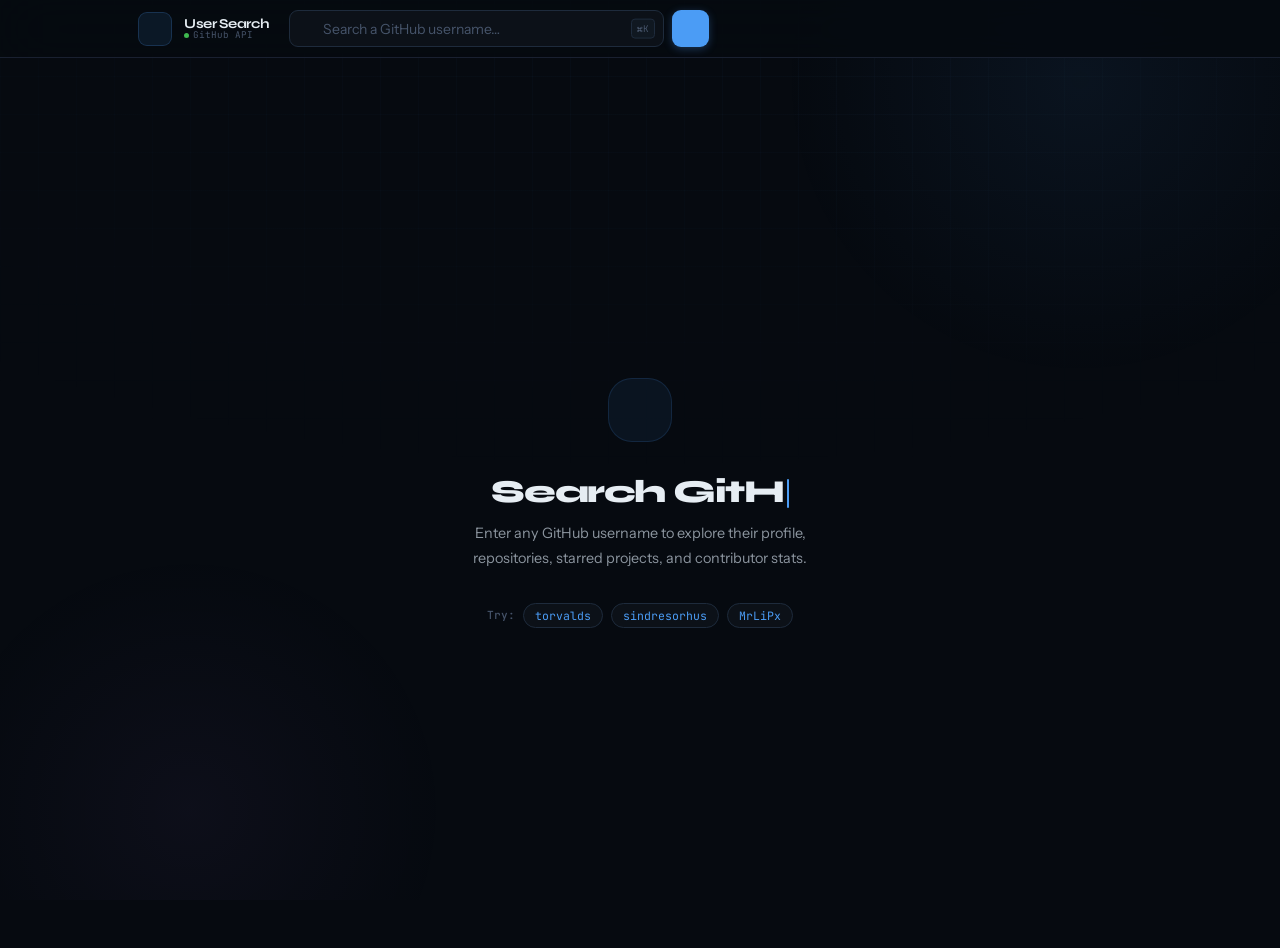
==== commit 43ecf76a: "fix+feat: stars grid, debounce preview, typing anim, font upgrade — IYwNhpt6h0 ROOT BUG FIX — Stars " ====
--- a/index.html
+++ b/index.html
@@ -7,22 +7,23 @@
   <!-- ── Primary SEO ── -->
   <title>GitHub User Search — Developer Profile Explorer</title>
   <meta name="description" content="Search any GitHub user and instantly explore their repositories, stars, followers, and developer stats in a clean, fast interface.">
-  <meta name="keywords" content="GitHub, profile, lookup, developer, repositories, stats, analytics, open source">
+  <meta name="keywords" content="GitHub, user, search, developer, profile, repositories, stats, open source">
   <meta name="author" content="MrLiPx">
   <meta name="robots" content="index, follow, max-image-preview:large, max-snippet:-1">
   <link rel="canonical" href="https://mrlipx.github.io/github-user-search/">
 
   <!-- ── Open Graph ── -->
-  <meta property="og:type"        content="website">
-  <meta property="og:site_name"   content="GitHub User Search">
-  <meta property="og:locale"      content="en_US">
-  <meta property="og:title"       content="GitHub User Search — Developer Profile Explorer">
-  <meta property="og:description" content="Search any GitHub user and instantly explore their repositories, stars, followers, and developer stats.">
-  <meta property="og:url"         content="https://mrlipx.github.io/github-user-search/">
-  <meta property="og:image"       content="https://mrlipx.github.io/github-user-search/assets/logo.png">
+  <meta property="og:type"         content="website">
+  <meta property="og:site_name"    content="GitHub User Search">
+  <meta property="og:locale"       content="en_US">
+  <meta property="og:title"        content="GitHub User Search — Developer Profile Explorer">
+  <meta property="og:description"  content="Search any GitHub user and instantly explore their repositories, stars, followers, and developer stats.">
+  <meta property="og:url"          content="https://mrlipx.github.io/github-user-search/">
+  <meta property="og:image"        content="https://avatars.githubusercontent.com/u/163276171?v=4&size=128">
   <meta property="og:image:width"  content="128">
   <meta property="og:image:height" content="128">
-  <meta property="og:image:alt"    content="GitHub User Search logo">
+  <meta property="og:image:alt"    content="MrLiPx avatar">
+  <meta property="og:image:type"   content="image/png">
 
   <!-- ── Twitter / X ── -->
   <meta name="twitter:card"        content="summary">
@@ -30,13 +31,15 @@
   <meta name="twitter:creator"     content="@MrLiPx">
   <meta name="twitter:title"       content="GitHub User Search — Developer Profile Explorer">
   <meta name="twitter:description" content="Search any GitHub user and instantly explore their repositories, stars, followers, and developer stats.">
-  <meta name="twitter:image"       content="https://mrlipx.github.io/github-user-search/assets/logo.png">
+  <meta name="twitter:image"       content="https://avatars.githubusercontent.com/u/163276171?v=4&size=128">
+  <meta name="twitter:image:alt"   content="MrLiPx avatar">
 
   <!-- ── Theme ── -->
-  <meta name="theme-color" content="#4d9ef7">
+  <meta name="theme-color" content="#4b9cf5">
   <meta name="color-scheme" content="dark">
-
-  <!-- ── Structured Data ── -->
+  <meta name="application-name" content="GitHub User Search">
+
+  <!-- ── Structured data ── -->
   <script type="application/ld+json">
   {
     "@context": "https://schema.org",
@@ -50,24 +53,29 @@
   }
   </script>
 
-  <!-- ── Favicon ── -->
-  <link rel="icon" type="image/png" href="assets/logo.png">
-  <link rel="apple-touch-icon"      href="assets/logo.png">
-
-  <!-- ── Fonts ── -->
+  <!-- ── Favicons — routed through GitHub avatar ── -->
+  <link rel="icon"             type="image/png" href="https://avatars.githubusercontent.com/u/163276171?v=4&size=64">
+  <link rel="shortcut icon"                     href="https://avatars.githubusercontent.com/u/163276171?v=4&size=64">
+  <link rel="apple-touch-icon"                  href="https://avatars.githubusercontent.com/u/163276171?v=4&size=128">
+  <link rel="apple-touch-icon" sizes="180x180"  href="https://avatars.githubusercontent.com/u/163276171?v=4&size=128">
+
+  <!-- ── Fonts — Instrument Sans + Syne + JetBrains Mono ── -->
   <link rel="preconnect" href="https://fonts.googleapis.com" crossorigin>
   <link rel="preconnect" href="https://fonts.gstatic.com" crossorigin>
-  <link href="https://fonts.googleapis.com/css2?family=Syne:wght@400;600;700;800&family=DM+Mono:wght@400;500&family=DM+Sans:ital,wght@0,300;0,400;0,500;0,600;1,400&display=swap" rel="stylesheet">
+  <link href="https://fonts.googleapis.com/css2?family=Instrument+Sans:ital,wght@0,400;0,500;0,600;1,400&family=Syne:wght@400;600;700;800&family=JetBrains+Mono:wght@400;500&display=swap" rel="stylesheet">
 
   <!-- ── Icons ── -->
   <link rel="stylesheet" href="https://cdn-uicons.flaticon.com/4.0.0/uicons-regular-rounded/css/uicons-regular-rounded.css">
   <link rel="stylesheet" href="https://cdn-uicons.flaticon.com/4.0.0/uicons-brands/css/uicons-brands.css">
 
-  <link rel="stylesheet" href="assets/style.css">
+  <!-- ── Styles (build: IYwNhpt6h0) ── -->
+  <link rel="stylesheet" href="assets/vars.css?v=IYwNhpt6h0">
+  <link rel="stylesheet" href="assets/base.css?v=IYwNhpt6h0">
+  <link rel="stylesheet" href="assets/style.css?v=IYwNhpt6h0">
 </head>
 <body>
 
-  <!-- ══ Background ══ -->
+  <!-- Background -->
   <div class="bg-layer" aria-hidden="true">
     <div class="bg-grid"></div>
     <div class="bg-orb bg-orb-1"></div>
@@ -77,21 +85,22 @@
   <!-- ══ Nav ══ -->
   <nav class="nav" role="navigation" aria-label="Main navigation">
     <div class="nav-inner">
-      <a class="nav-brand" href="." aria-label="GitHub User Search home" onclick="resetToLanding(); return false;">
+
+      <button class="nav-brand" onclick="resetToLanding()" aria-label="GitHub User Search — go to home">
         <div class="nav-logo" aria-hidden="true">
           <i class="fi fi-brands-github"></i>
         </div>
         <div class="nav-brand-text">
           <span class="nav-title">User Search</span>
-          <span class="nav-sub"><span class="status-dot" aria-hidden="true"></span>GitHub API</span>
-        </div>
-      </a>
-
-      <div class="search-wrap" role="search">
-        <div class="search-box" id="searchBox">
+          <span class="nav-meta"><span class="status-dot" aria-hidden="true"></span>GitHub API</span>
+        </div>
+      </button>
+
+      <div class="search-wrap" role="search" aria-label="Search GitHub users">
+        <div class="search-field" id="searchField">
           <i class="fi fi-rr-search search-icon" aria-hidden="true"></i>
           <input
-            type="text"
+            type="search"
             id="usernameInput"
             class="search-input"
             placeholder="Search a GitHub username…"
@@ -100,29 +109,33 @@
             autocapitalize="none"
             spellcheck="false"
             aria-label="GitHub username"
+            enterkeyhint="search"
+            maxlength="39"
           >
-          <kbd class="search-kbd" aria-label="Keyboard shortcut: Ctrl+K or Cmd+K" title="Ctrl K">⌘K</kbd>
+          <div class="search-scan" aria-hidden="true"></div>
+          <kbd class="search-kbd" aria-hidden="true">⌘K</kbd>
         </div>
         <button class="search-btn" id="searchBtn" aria-label="Search">
-          <i class="fi fi-rr-arrow-right" aria-hidden="true"></i>
+          <i class="fi fi-rr-angle-small-right" aria-hidden="true"></i>
         </button>
       </div>
+
     </div>
   </nav>
 
   <!-- ══ Page shell ══ -->
   <div class="page-shell">
 
-    <!-- Landing state -->
+    <!-- ── Landing ── -->
     <div id="landingUI" class="landing">
       <div class="landing-inner">
         <div class="landing-icon" aria-hidden="true">
           <i class="fi fi-brands-github"></i>
         </div>
-        <h2 class="landing-title">Explore GitHub Profiles</h2>
-        <p class="landing-sub">Type any GitHub username in the search bar to view their repositories, stars, followers, and more.</p>
-        <div class="landing-examples" aria-label="Example searches">
-          <span class="landing-label">Try:</span>
+        <h1 id="landingTitle" class="landing-title" data-text="Search GitHub Profiles">Search GitHub Profiles</h1>
+        <p class="landing-sub">Enter any GitHub username to explore their profile, repositories, starred projects, and contributor stats.</p>
+        <div class="example-row" aria-label="Example searches">
+          <span class="example-label">Try:</span>
           <button class="example-chip" data-user="torvalds">torvalds</button>
           <button class="example-chip" data-user="sindresorhus">sindresorhus</button>
           <button class="example-chip" data-user="MrLiPx">MrLiPx</button>
@@ -130,37 +143,63 @@
       </div>
     </div>
 
-    <!-- Loading skeleton -->
-    <div id="loadingUI" class="hidden" aria-live="polite" aria-busy="true">
-      <div class="skeleton-hero">
-        <div class="skel skel-avatar"></div>
-        <div class="skel-body">
-          <div class="skel skel-name"></div>
-          <div class="skel skel-bio"></div>
-          <div class="skel-stats">
-            <div class="skel skel-stat"></div>
-            <div class="skel skel-stat"></div>
-            <div class="skel skel-stat"></div>
-            <div class="skel skel-stat"></div>
+    <!-- ── Typing preview skeleton (shown while debouncing, no API call) ── -->
+    <div id="typingPreview" class="hidden typing-preview" aria-live="polite" aria-label="Preparing search…">
+      <div class="tp-hero">
+        <div class="tp-avatar" aria-hidden="true"></div>
+        <div class="tp-body">
+          <div class="tp-tag" aria-hidden="true">// awaiting search…</div>
+          <div class="tp-name skel-pulse"></div>
+          <div class="tp-bio  skel-pulse"></div>
+          <div class="tp-bio2 skel-pulse"></div>
+          <div class="tp-stats">
+            <div class="tp-stat skel-pulse"></div>
+            <div class="tp-stat skel-pulse"></div>
+            <div class="tp-stat skel-pulse"></div>
+            <div class="tp-stat skel-pulse"></div>
           </div>
         </div>
       </div>
-      <div class="skel-grid">
-        <div class="skel skel-card"></div>
-        <div class="skel skel-card"></div>
-        <div class="skel skel-card"></div>
-        <div class="skel skel-card"></div>
-        <div class="skel skel-card"></div>
-        <div class="skel skel-card"></div>
+      <div class="tp-grid">
+        <div class="tp-card skel-pulse"></div>
+        <div class="tp-card skel-pulse"></div>
+        <div class="tp-card skel-pulse"></div>
+        <div class="tp-card skel-pulse"></div>
+        <div class="tp-card skel-pulse"></div>
+        <div class="tp-card skel-pulse"></div>
       </div>
     </div>
 
-    <!-- Error state -->
-    <div id="errorContainer" class="hidden error-wrap" role="alert" aria-live="assertive">
-      <!-- filled by JS -->
+    <!-- ── Loading skeleton (shown after Enter, during API call) ── -->
+    <div id="loadingUI" class="hidden" aria-live="polite" aria-busy="true" aria-label="Loading profile">
+      <div class="sk-hero">
+        <div class="skel sk-avatar"></div>
+        <div class="sk-body">
+          <div class="skel sk-name"></div>
+          <div class="skel sk-bio"></div>
+          <div class="skel sk-bio2"></div>
+          <div class="sk-stats">
+            <div class="skel sk-stat"></div>
+            <div class="skel sk-stat"></div>
+            <div class="skel sk-stat"></div>
+            <div class="skel sk-stat"></div>
+          </div>
+        </div>
+      </div>
+      <div class="sk-grid">
+        <div class="skel sk-card"></div>
+        <div class="skel sk-card"></div>
+        <div class="skel sk-card"></div>
+        <div class="skel sk-card"></div>
+        <div class="skel sk-card"></div>
+        <div class="skel sk-card"></div>
+      </div>
     </div>
 
-    <!-- Profile content -->
+    <!-- ── Error ── -->
+    <div id="errorContainer" class="hidden error-wrap" role="alert" aria-live="assertive"></div>
+
+    <!-- ── Profile content ── -->
     <main id="profileContent" class="hidden profile-root" aria-live="polite">
 
       <!-- Hero -->
@@ -168,8 +207,10 @@
         <div class="hero-inner">
 
           <div class="avatar-col">
-            <div class="avatar-ring" aria-hidden="true"></div>
-            <img id="avatar" class="avatar-img" src="" alt="GitHub avatar" width="160" height="160" loading="lazy">
+            <div class="avatar-frame">
+              <div class="avatar-ring" aria-hidden="true"></div>
+              <img id="avatar" class="avatar-img" src="" alt="GitHub avatar" width="96" height="96" loading="lazy" decoding="async">
+            </div>
             <span id="hireableStatus" class="hire-badge hidden" aria-label="Open to work">HIREABLE</span>
           </div>
 
@@ -178,7 +219,8 @@
               <div>
                 <h2 id="fullName" class="hero-name"></h2>
                 <a id="loginLink" class="hero-handle" href="" target="_blank" rel="noopener noreferrer">
-                  <i class="fi fi-rr-at" aria-hidden="true"></i><span id="loginId"></span>
+                  <i class="fi fi-rr-at" aria-hidden="true"></i>
+                  <span id="loginId"></span>
                 </a>
               </div>
               <div id="achievementsList" class="badges-row" role="list" aria-label="Achievements"></div>
@@ -186,60 +228,87 @@
 
             <p id="bioText" class="hero-bio"></p>
 
-            <div class="stats-row" role="list" aria-label="Stats">
-              <div class="stat-pill" role="listitem">
+            <div class="stats-grid" role="list" aria-label="Profile stats">
+              <div class="stat-cell" role="listitem">
+                <div class="stat-icon stat-icon-blue" aria-hidden="true">
+                  <i class="fi fi-rr-users"></i>
+                </div>
                 <span class="stat-num" id="statFollowers">—</span>
                 <span class="stat-lbl">Followers</span>
               </div>
-              <div class="stat-pill" role="listitem">
+              <div class="stat-cell" role="listitem">
+                <div class="stat-icon stat-icon-purple" aria-hidden="true">
+                  <i class="fi fi-rr-user-add"></i>
+                </div>
                 <span class="stat-num" id="statFollowing">—</span>
                 <span class="stat-lbl">Following</span>
               </div>
-              <div class="stat-pill" role="listitem">
+              <div class="stat-cell" role="listitem">
+                <div class="stat-icon stat-icon-green" aria-hidden="true">
+                  <i class="fi fi-rr-folder"></i>
+                </div>
                 <span class="stat-num" id="statRepos">—</span>
                 <span class="stat-lbl">Repos</span>
               </div>
-              <div class="stat-pill" role="listitem">
+              <div class="stat-cell" role="listitem">
+                <div class="stat-icon stat-icon-amber" aria-hidden="true">
+                  <i class="fi fi-rr-file-code"></i>
+                </div>
                 <span class="stat-num" id="statGists">—</span>
                 <span class="stat-lbl">Gists</span>
               </div>
             </div>
 
             <div class="meta-row">
-              <div class="meta-item"><i class="fi fi-rr-calendar" aria-hidden="true"></i><span id="valJoined"></span></div>
-              <div id="locBox"  class="meta-item hidden"><i class="fi fi-rr-marker"    aria-hidden="true"></i><span id="valLocation"></span></div>
-              <div id="compBox" class="meta-item hidden"><i class="fi fi-rr-briefcase"  aria-hidden="true"></i><span id="valCompany"></span></div>
-              <div id="linkBox" class="meta-item hidden"><i class="fi fi-rr-link"       aria-hidden="true"></i><a id="valBlog" target="_blank" rel="noopener noreferrer"></a></div>
+              <div class="meta-item">
+                <i class="fi fi-rr-calendar" aria-hidden="true" style="color:var(--accent)"></i>
+                <span id="valJoined"></span>
+              </div>
+              <div id="locBox" class="meta-item hidden">
+                <i class="fi fi-rr-map-marker" aria-hidden="true" style="color:var(--rose)"></i>
+                <span id="valLocation"></span>
+              </div>
+              <div id="compBox" class="meta-item hidden">
+                <i class="fi fi-rr-briefcase" aria-hidden="true" style="color:var(--amber)"></i>
+                <span id="valCompany"></span>
+              </div>
+              <div id="linkBox" class="meta-item hidden">
+                <i class="fi fi-rr-link" aria-hidden="true" style="color:var(--green)"></i>
+                <a id="valBlog" href="" target="_blank" rel="noopener noreferrer"></a>
+              </div>
             </div>
           </div>
+
         </div>
       </section>
 
       <!-- Tabs -->
       <div class="tabs-bar" role="tablist" aria-label="Profile sections">
         <a href="#repos" id="tab-repos" class="tab active" role="tab" aria-selected="true"  aria-controls="reposView">
-          <i class="fi fi-rr-layers"    aria-hidden="true"></i>Repositories
+          <i class="fi fi-rr-layers" aria-hidden="true"></i>Repositories
         </a>
         <a href="#stars" id="tab-stars" class="tab"        role="tab" aria-selected="false" aria-controls="starsView">
-          <i class="fi fi-rr-star"      aria-hidden="true"></i>Starred
+          <i class="fi fi-rr-star"   aria-hidden="true"></i>Starred
         </a>
       </div>
 
-      <!-- Repos -->
+      <!-- Repos panel -->
       <div id="reposView" class="view-panel" role="tabpanel" aria-labelledby="tab-repos"></div>
 
-      <!-- Stars -->
+      <!-- Stars panel
+           NOTE: NO class="repo-grid" here — renderCards() creates that wrapper.
+           Adding it here caused a nested grid bug (cards displayed in 1 column). -->
       <div id="starsView" class="view-panel hidden" role="tabpanel" aria-labelledby="tab-stars">
         <div id="starsLoading" class="panel-loading">
           <div class="spinner" aria-hidden="true"></div>
-          <p class="panel-loading-text">Loading starred repos…</p>
-        </div>
-        <div id="starsGrid" class="repo-grid"></div>
+          <p class="panel-loading-text">Fetching starred repos…</p>
+        </div>
+        <div id="starsGrid"></div>
       </div>
 
     </main>
   </div>
 
-  <script src="assets/app.js" defer></script>
+  <script src="assets/app.js?v=IYwNhpt6h0" defer></script>
 </body>
 </html>
--- a/assets/vars.css
+++ b/assets/vars.css
@@ -0,0 +1,63 @@
+/*
+ * github-user-search — design tokens
+ * Build: IYwNhpt6h0
+ * Copyright (c) MrLiPx. All rights reserved.
+ */
+
+:root {
+  /* ── Palette ── */
+  --bg:          #060a10;
+  --surface:     #0c1118;
+  --surface2:    #101821;
+  --surface3:    #141f2c;
+  --border:      #192030;
+  --border2:     #1e2b3c;
+  --accent:      #4b9cf5;
+  --accent-hi:   #70b4ff;
+  --accent-lo:   rgba(75,156,245,.1);
+  --accent-glow: rgba(75,156,245,.18);
+  --green:       #3fb950;
+  --amber:       #e3b341;
+  --rose:        #f85149;
+  --purple:      #c084fc;
+  --teal:        #2dd4bf;
+  --text:        #e6edf3;
+  --sub:         #8b949e;
+  --muted:       #46546a;
+  --dim:         #2a3a50;
+
+  /* ── Fonts ── */
+  --font-sans:  'Instrument Sans', system-ui, sans-serif;
+  --font-display: 'Syne', sans-serif;
+  --font-mono:  'JetBrains Mono', monospace;
+
+  /* ── Radii ── */
+  --r-xs: 5px;
+  --r-sm: 9px;
+  --r:    13px;
+  --r-lg: 18px;
+  --r-xl: 24px;
+
+  /* ── Spacing scale ── */
+  --s-1:  4px;
+  --s-2:  8px;
+  --s-3:  12px;
+  --s-4:  16px;
+  --s-5:  20px;
+  --s-6:  24px;
+  --s-7:  28px;
+  --s-8:  32px;
+  --s-10: 40px;
+  --s-12: 48px;
+  --s-16: 64px;
+
+  /* ── Layout ── */
+  --nav-h:  58px;
+  --max-w:  1060px;
+  --pad-x:  28px;
+
+  /* ── Shadows ── */
+  --shadow-sm:  0 1px 3px rgba(0,0,0,.35), 0 1px 2px rgba(0,0,0,.25);
+  --shadow-md:  0 4px 12px rgba(0,0,0,.4),  0 2px 4px rgba(0,0,0,.3);
+  --shadow-lg:  0 10px 32px rgba(0,0,0,.5), 0 4px 8px rgba(0,0,0,.35);
+}
--- a/assets/base.css
+++ b/assets/base.css
@@ -0,0 +1,126 @@
+/*
+ * github-user-search — reset, base, icon centring
+ * Build: IYwNhpt6h0
+ * Copyright (c) MrLiPx. All rights reserved.
+ */
+
+/* ── Reset ── */
+*, *::before, *::after {
+  box-sizing: border-box;
+  margin: 0;
+  padding: 0;
+}
+
+/* ── Scrollbar ── */
+::-webkit-scrollbar       { width: 4px; height: 4px; }
+::-webkit-scrollbar-track { background: transparent; }
+::-webkit-scrollbar-thumb { background: var(--border2); border-radius: 99px; }
+::-webkit-scrollbar-thumb:hover { background: var(--dim); }
+* { scrollbar-width: thin; scrollbar-color: var(--border2) transparent; }
+
+/* ── Base ── */
+html {
+  scroll-behavior: smooth;
+  -webkit-text-size-adjust: 100%;
+}
+
+body {
+  background: var(--bg);
+  color: var(--text);
+  font-family: var(--font-sans);
+  font-size: 15px;
+  line-height: 1.6;
+  min-height: 100vh;
+  -webkit-font-smoothing: antialiased;
+  -moz-osx-font-smoothing: grayscale;
+}
+
+/* ── ICON CENTRING FIX ────────────────────────────────────────────────────────
+ *
+ * Flaticon uicons render via CSS ::before on <i> tags. Because <i> is inline
+ * by default, the glyph pseudo-element doesn't respect flex/grid centring from
+ * a parent container — it appears offset.
+ *
+ * Fix: force every fi-* icon to inline-flex so the ::before content is a flex
+ * child of a centred flex container. Also set line-height:1 on ::before itself
+ * to kill any inherited leading that shifts the glyph vertically.
+ */
+i[class^="fi"],
+i[class*=" fi"] {
+  display:         inline-flex;
+  align-items:     center;
+  justify-content: center;
+  line-height:     1;
+  flex-shrink:     0;
+  vertical-align:  middle;
+}
+
+i[class^="fi"]::before,
+i[class*=" fi"]::before {
+  display:     block;
+  line-height: 1;
+}
+
+/* ── Typography ── */
+h1, h2, h3, h4, h5 {
+  font-family: var(--font-display);
+  line-height: 1.1;
+}
+
+a   { color: inherit; }
+kbd { font-family: var(--font-mono); }
+
+/* ── Utilities ── */
+.hidden  { display: none !important; }
+.sr-only {
+  position: absolute; width: 1px; height: 1px;
+  padding: 0; margin: -1px; overflow: hidden;
+  clip: rect(0,0,0,0); white-space: nowrap; border: 0;
+}
+
+/* ── Keyframes ── */
+@keyframes fadeUp {
+  from { opacity: 0; transform: translateY(12px); }
+  to   { opacity: 1; transform: translateY(0); }
+}
+
+@keyframes fadeIn {
+  from { opacity: 0; }
+  to   { opacity: 1; }
+}
+
+@keyframes shimmer {
+  0%   { background-position: -700px 0; }
+  100% { background-position:  700px 0; }
+}
+
+@keyframes spin {
+  to { transform: rotate(360deg); }
+}
+
+@keyframes pulse-ring {
+  0%, 100% { box-shadow: 0 0 0 0   rgba(75,156,245,.4); }
+  50%       { box-shadow: 0 0 0 4px rgba(75,156,245,0); }
+}
+
+@keyframes typing-cursor {
+  0%, 100% { opacity: 1; }
+  50%       { opacity: 0; }
+}
+
+@keyframes avatar-spin {
+  to { transform: rotate(360deg); }
+}
+
+@keyframes scan-line {
+  0%   { transform: translateX(-100%); }
+  100% { transform: translateX(100%); }
+}
+
+/* ── Reduced motion ── */
+@media (prefers-reduced-motion: reduce) {
+  *, *::before, *::after {
+    animation-duration: 0.01ms !important;
+    transition-duration: 0.01ms !important;
+  }
+}
--- a/assets/style.css
+++ b/assets/style.css
@@ -1,49 +1,10 @@
-/* ═══════════════════════════════════════════════════════════════
-   github-user-lookup — stylesheet
-   Fonts: Syne (display) · DM Sans (body) · DM Mono (code/stats)
-   ═══════════════════════════════════════════════════════════════ */
-
-/* ── Reset ── */
-*, *::before, *::after { box-sizing: border-box; margin: 0; padding: 0; }
-::-webkit-scrollbar       { width: 5px; }
-::-webkit-scrollbar-track { background: transparent; }
-::-webkit-scrollbar-thumb { background: #21262d; border-radius: 3px; }
-* { scrollbar-width: thin; scrollbar-color: #21262d transparent; }
-
-/* ── Tokens ── */
-:root {
-  --bg:        #080c14;
-  --surface:   #0d1117;
-  --surface2:  #131920;
-  --border:    #1c2330;
-  --border2:   #21262d;
-  --accent:    #4d9ef7;
-  --accent-d:  #1c6fc7;
-  --green:     #3fb950;
-  --amber:     #e3b341;
-  --rose:      #f85149;
-  --purple:    #bc8cff;
-  --text:      #e6edf3;
-  --sub:       #8b949e;
-  --muted:     #484f58;
-  --nav-h:     64px;
-  --r:         14px;
-  --r-sm:      8px;
-}
-
-/* ── Base ── */
-html { scroll-behavior: smooth; }
-
-body {
-  background: var(--bg);
-  color: var(--text);
-  font-family: 'DM Sans', system-ui, sans-serif;
-  min-height: 100vh;
-  line-height: 1.6;
-  -webkit-font-smoothing: antialiased;
-}
-
-/* ─────────────────── Background */
+/*
+ * github-user-search — components & layout
+ * Build: IYwNhpt6h0
+ * Copyright (c) MrLiPx. All rights reserved.
+ */
+
+/* ═══════════════════════════════════════ BACKGROUND */
 
 .bg-layer {
   position: fixed;
@@ -57,356 +18,511 @@
   position: absolute;
   inset: 0;
   background-image:
-    linear-gradient(rgba(77,158,247,.035) 1px, transparent 1px),
-    linear-gradient(90deg, rgba(77,158,247,.035) 1px, transparent 1px);
-  background-size: 44px 44px;
-  -webkit-mask-image: radial-gradient(ellipse 85% 50% at 50% 0%, black 30%, transparent 100%);
-          mask-image: radial-gradient(ellipse 85% 50% at 50% 0%, black 30%, transparent 100%);
+    linear-gradient(rgba(75,156,245,.028) 1px, transparent 1px),
+    linear-gradient(90deg, rgba(75,156,245,.028) 1px, transparent 1px);
+  background-size: 38px 38px;
+  -webkit-mask-image: radial-gradient(ellipse 85% 55% at 50% 0%, #000 15%, transparent 100%);
+          mask-image: radial-gradient(ellipse 85% 55% at 50% 0%, #000 15%, transparent 100%);
 }
 
 .bg-orb { position: absolute; border-radius: 50%; }
 
 .bg-orb-1 {
-  width: 700px; height: 700px;
-  background: radial-gradient(circle, rgba(77,158,247,.08) 0%, transparent 70%);
-  top: -200px; right: -150px;
+  width: 600px; height: 600px;
+  background: radial-gradient(circle, rgba(75,156,245,.065) 0%, transparent 70%);
+  top: -220px; right: -100px;
 }
 
 .bg-orb-2 {
-  width: 600px; height: 600px;
-  background: radial-gradient(circle, rgba(188,140,255,.06) 0%, transparent 70%);
-  bottom: -200px; left: -100px;
-}
-
-/* ─────────────────── Nav */
+  width: 520px; height: 520px;
+  background: radial-gradient(circle, rgba(192,132,252,.045) 0%, transparent 70%);
+  bottom: -170px; left: -70px;
+}
+
+/* ═══════════════════════════════════════ NAV */
 
 .nav {
   position: fixed;
   top: 0; left: 0; right: 0;
   z-index: 100;
   height: var(--nav-h);
-  background: rgba(8,12,20,.82);
-  backdrop-filter: blur(20px);
-  -webkit-backdrop-filter: blur(20px);
+  background: rgba(6,10,16,.9);
+  backdrop-filter: blur(28px) saturate(1.5);
+  -webkit-backdrop-filter: blur(28px) saturate(1.5);
   border-bottom: 1px solid var(--border);
 }
 
 .nav-inner {
-  max-width: 1100px;
+  max-width: var(--max-w);
   margin: 0 auto;
-  padding: 0 24px;
+  padding: 0 var(--pad-x);
   height: 100%;
   display: flex;
   align-items: center;
-  justify-content: space-between;
-  gap: 20px;
-}
-
+  gap: var(--s-5);
+}
+
+/* Brand */
 .nav-brand {
   display: flex;
   align-items: center;
-  gap: 12px;
+  gap: var(--s-3);
   text-decoration: none;
   color: inherit;
   flex-shrink: 0;
-  transition: opacity .2s;
-}
-.nav-brand:hover { opacity: .8; }
+  transition: opacity .18s;
+  cursor: pointer;
+  user-select: none;
+  background: none;
+  border: none;
+  font: inherit;
+}
+.nav-brand:hover { opacity: .72; }
 
 .nav-logo {
-  width: 38px; height: 38px;
-  background: rgba(77,158,247,.1);
-  border: 1px solid rgba(77,158,247,.2);
-  border-radius: 10px;
+  width: 34px; height: 34px;
+  background: rgba(75,156,245,.1);
+  border: 1px solid rgba(75,156,245,.2);
+  border-radius: var(--r-sm);
   display: flex;
   align-items: center;
   justify-content: center;
-  font-size: 1.1rem;
+  font-size: .95rem;
   color: var(--accent);
-}
+  flex-shrink: 0;
+}
+
+.nav-brand-text { display: flex; flex-direction: column; gap: 1px; }
 
 .nav-title {
-  display: block;
-  font-family: 'Syne', sans-serif;
+  font-family: var(--font-display);
   font-weight: 700;
-  font-size: .9rem;
-  letter-spacing: -.02em;
+  font-size: .85rem;
+  letter-spacing: -.025em;
   color: var(--text);
-}
-
-.nav-sub {
-  display: flex;
-  align-items: center;
-  gap: 5px;
-  font-family: 'DM Mono', monospace;
-  font-size: .65rem;
-  color: var(--muted);
+  line-height: 1;
+}
+
+.nav-meta {
+  display: flex;
+  align-items: center;
+  gap: 4px;
+  font-family: var(--font-mono);
+  font-size: .58rem;
+  color: var(--muted);
+  line-height: 1;
 }
 
 .status-dot {
-  width: 6px; height: 6px;
+  width: 5px; height: 5px;
   border-radius: 50%;
   background: var(--green);
-  box-shadow: 0 0 6px var(--green);
-}
-
-/* ─────────────────── Search */
+  animation: pulse-ring 2.4s ease infinite;
+  flex-shrink: 0;
+}
+
+/* ═══════════════════════════════════════ SEARCH BAR */
 
 .search-wrap {
   display: flex;
   align-items: center;
-  gap: 8px;
+  gap: var(--s-2);
   flex: 1;
-  max-width: 480px;
-}
-
-.search-box {
+  max-width: 420px;
+}
+
+.search-field {
   position: relative;
   flex: 1;
 }
+
+.search-icon {
+  position: absolute;
+  left: 11px;
+  top: 50%;
+  transform: translateY(-50%);
+  font-size: .82rem;
+  color: var(--muted);
+  pointer-events: none;
+  transition: color .18s;
+  z-index: 1;
+}
+
+.search-field:focus-within .search-icon { color: var(--accent); }
 
 .search-input {
   width: 100%;
-  height: 40px;
-  padding: 0 80px 0 38px;
+  height: 37px;
+  padding: 0 66px 0 33px;
   background: var(--surface);
   border: 1px solid var(--border2);
   border-radius: var(--r-sm);
-  font-family: 'DM Sans', sans-serif;
+  font-family: var(--font-sans);
   font-size: .875rem;
   color: var(--text);
-  transition: border-color .2s, box-shadow .2s;
+  transition: border-color .18s, box-shadow .18s;
+  position: relative;
+  z-index: 1;
 }
 .search-input::placeholder { color: var(--muted); }
 .search-input:focus {
   outline: none;
   border-color: var(--accent);
-  box-shadow: 0 0 0 3px rgba(77,158,247,.15);
-}
-
-.search-icon {
+  box-shadow: 0 0 0 3px var(--accent-glow);
+}
+
+/* Typing state — shows skeleton preview is active */
+.search-input.is-typing {
+  border-color: rgba(75,156,245,.5);
+  box-shadow: 0 0 0 2px rgba(75,156,245,.1);
+}
+
+/* Scanning line on input when typing */
+.search-scan {
   position: absolute;
-  left: 12px;
+  inset: 0;
+  border-radius: var(--r-sm);
+  overflow: hidden;
+  pointer-events: none;
+  z-index: 2;
+  opacity: 0;
+  transition: opacity .2s;
+}
+.search-field.typing-active .search-scan { opacity: 1; }
+
+.search-scan::after {
+  content: '';
+  position: absolute;
+  top: 0; bottom: 0;
+  width: 60px;
+  background: linear-gradient(90deg, transparent, rgba(75,156,245,.15), transparent);
+  animation: scan-line 1.2s linear infinite;
+}
+
+.search-kbd {
+  position: absolute;
+  right: 9px;
   top: 50%;
   transform: translateY(-50%);
-  color: var(--muted);
-  font-size: .85rem;
-  line-height: 1;
-  pointer-events: none;
-}
-
-.search-kbd {
-  position: absolute;
-  right: 10px;
-  top: 50%;
-  transform: translateY(-50%);
-  font-family: 'DM Mono', monospace;
-  font-size: .65rem;
+  font-family: var(--font-mono);
+  font-size: .58rem;
   color: var(--muted);
   background: var(--surface2);
   border: 1px solid var(--border2);
   border-radius: 4px;
-  padding: 2px 6px;
-}
-
-@media (max-width: 480px) { .search-kbd { display: none; } }
+  padding: 2px 5px;
+  pointer-events: none;
+  z-index: 1;
+  transition: opacity .18s;
+}
+.search-input:focus ~ .search-kbd { opacity: .5; }
+
+@media (max-width: 440px) { .search-kbd { display: none; } }
 
 .search-btn {
   flex-shrink: 0;
-  width: 40px; height: 40px;
+  width: 37px; height: 37px;
   background: var(--accent);
   border: none;
   border-radius: var(--r-sm);
   color: #fff;
-  font-size: 1rem;
   cursor: pointer;
   display: flex;
   align-items: center;
   justify-content: center;
-  transition: background .2s, transform .15s;
-}
-.search-btn:hover   { background: #3a8de0; transform: translateY(-1px); }
-.search-btn:active  { transform: translateY(0); }
-
-/* ─────────────────── Page shell */
+  font-size: .9rem;
+  transition: background .15s, transform .12s, box-shadow .15s;
+  box-shadow: 0 2px 8px rgba(75,156,245,.3);
+}
+.search-btn:hover  { background: var(--accent-hi); transform: translateY(-1px); box-shadow: 0 4px 14px rgba(75,156,245,.4); }
+.search-btn:active { transform: translateY(0); box-shadow: 0 1px 4px rgba(75,156,245,.25); }
+
+/* ═══════════════════════════════════════ PAGE SHELL */
 
 .page-shell {
   position: relative;
   z-index: 1;
-  max-width: 1100px;
+  max-width: var(--max-w);
   margin: 0 auto;
-  padding: calc(var(--nav-h) + 40px) 24px 80px;
+  padding: calc(var(--nav-h) + var(--s-12)) var(--pad-x) var(--s-12);
   min-height: 100vh;
 }
 
-/* ─────────────────── Landing state */
+/* ═══════════════════════════════════════ LANDING */
 
 .landing {
   display: flex;
   align-items: center;
   justify-content: center;
-  min-height: calc(100vh - var(--nav-h) - 40px);
+  min-height: calc(100vh - var(--nav-h) - var(--s-12));
   animation: fadeUp .4s ease both;
 }
 
 .landing-inner {
   text-align: center;
-  max-width: 440px;
+  max-width: 400px;
 }
 
 .landing-icon {
-  display: inline-flex;
+  display: flex;
   align-items: center;
   justify-content: center;
-  width: 72px; height: 72px;
-  background: rgba(77,158,247,.08);
-  border: 1px solid rgba(77,158,247,.18);
-  border-radius: 20px;
-  font-size: 2rem;
+  width: 64px; height: 64px;
+  background: rgba(75,156,245,.07);
+  border: 1px solid rgba(75,156,245,.15);
+  border-radius: var(--r-xl);
+  font-size: 1.65rem;
   color: var(--accent);
-  margin-bottom: 24px;
+  margin: 0 auto var(--s-8);
 }
 
 .landing-title {
-  font-family: 'Syne', sans-serif;
-  font-size: clamp(1.6rem, 4vw, 2.2rem);
+  font-family: var(--font-display);
+  font-size: clamp(1.5rem, 4vw, 2rem);
   font-weight: 800;
-  letter-spacing: -.04em;
+  letter-spacing: -.045em;
   color: var(--text);
-  margin-bottom: 12px;
+  margin-bottom: var(--s-3);
+}
+
+/* Typing cursor blinking at end of title */
+.landing-title .cursor {
+  display: inline-block;
+  width: 2px;
+  height: 0.9em;
+  background: var(--accent);
+  margin-left: 3px;
+  vertical-align: middle;
+  animation: typing-cursor 1s step-end infinite;
+  border-radius: 1px;
 }
 
 .landing-sub {
-  font-size: .95rem;
+  font-size: .9rem;
   color: var(--sub);
-  line-height: 1.7;
-  margin-bottom: 28px;
-}
-
-.landing-examples {
+  line-height: 1.75;
+  margin-bottom: var(--s-8);
+}
+
+.example-row {
   display: flex;
   align-items: center;
   justify-content: center;
-  gap: 8px;
+  gap: var(--s-2);
   flex-wrap: wrap;
 }
 
-.landing-label {
-  font-size: .78rem;
-  color: var(--muted);
-  font-weight: 600;
+.example-label {
+  font-family: var(--font-mono);
+  font-size: .7rem;
+  font-weight: 500;
+  color: var(--muted);
 }
 
 .example-chip {
-  padding: 5px 12px;
+  padding: 4px 11px;
   background: var(--surface);
   border: 1px solid var(--border2);
-  border-radius: 20px;
-  font-family: 'DM Mono', monospace;
-  font-size: .78rem;
+  border-radius: 99px;
+  font-family: var(--font-mono);
+  font-size: .72rem;
   color: var(--accent);
   cursor: pointer;
-  transition: background .2s, border-color .2s;
-}
-.example-chip:hover { background: var(--surface2); border-color: rgba(77,158,247,.35); }
-
-/* ─────────────────── Skeleton */
-
-@keyframes shimmer {
-  0%   { background-position: -800px 0; }
-  100% { background-position:  800px 0; }
-}
-
-.skel {
-  background: linear-gradient(90deg, #0d1117 25%, #131920 50%, #0d1117 75%);
-  background-size: 800px 100%;
-  animation: shimmer 1.8s infinite linear;
-  border-radius: 8px;
-}
-
-.skeleton-hero {
-  display: flex;
-  gap: 32px;
-  align-items: flex-start;
-  padding: 36px;
+  transition: background .14s, border-color .14s, transform .1s;
+}
+.example-chip:hover {
+  background: var(--surface2);
+  border-color: rgba(75,156,245,.38);
+  transform: translateY(-1px);
+}
+
+/* ═══════════════════════════════════════ TYPING SKELETON PREVIEW
+ *
+ * Shown when user is typing in the search box.
+ * A ghost skeleton state gives instant visual feedback
+ * that "results are coming" without any API calls.
+ */
+
+.typing-preview {
+  animation: fadeIn .2s ease both;
+}
+
+.tp-hero {
+  display: flex;
+  gap: var(--s-8);
+  padding: var(--s-8);
   background: var(--surface);
   border: 1px solid var(--border);
-  border-radius: 20px;
-  margin-bottom: 32px;
-}
-
-.skel-avatar { width: 120px; height: 120px; border-radius: 50%; flex-shrink: 0; }
-.skel-body   { flex: 1; display: flex; flex-direction: column; gap: 12px; padding-top: 8px; }
-.skel-name   { height: 28px; width: 200px; }
-.skel-bio    { height: 14px; width: 90%; }
-.skel-stats  { display: grid; grid-template-columns: repeat(4, 1fr); gap: 12px; margin-top: 8px; }
-.skel-stat   { height: 56px; border-radius: 10px; }
-.skel-grid   { display: grid; grid-template-columns: repeat(auto-fill, minmax(280px, 1fr)); gap: 14px; }
-.skel-card   { height: 140px; border-radius: 14px; }
-
-@media (max-width: 640px) {
-  .skeleton-hero { flex-direction: column; }
-  .skel-stats    { grid-template-columns: repeat(2, 1fr); }
-}
-
-/* ─────────────────── Error */
+  border-radius: var(--r-xl);
+  margin-bottom: var(--s-6);
+}
+
+.tp-avatar {
+  width: 88px; height: 88px;
+  border-radius: 50%;
+  background: var(--surface2);
+  border: 1px solid var(--border2);
+  flex-shrink: 0;
+  position: relative;
+  overflow: hidden;
+}
+
+.tp-avatar::after {
+  content: '';
+  position: absolute;
+  inset: 0;
+  background: linear-gradient(90deg, var(--surface2) 25%, var(--surface3) 50%, var(--surface2) 75%);
+  background-size: 300px 100%;
+  animation: shimmer 1.6s infinite linear;
+}
+
+.tp-body { flex: 1; display: flex; flex-direction: column; gap: var(--s-3); padding-top: var(--s-1); }
+
+.tp-tag {
+  font-family: var(--font-mono);
+  font-size: .68rem;
+  color: var(--accent);
+  opacity: .5;
+  margin-bottom: 2px;
+}
+
+.tp-name { height: 22px; width: 160px; }
+.tp-bio  { height: 12px; width: 85%; }
+.tp-bio2 { height: 12px; width: 62%; }
+
+.tp-stats {
+  display: grid;
+  grid-template-columns: repeat(4, 1fr);
+  gap: var(--s-2);
+  margin-top: var(--s-2);
+}
+.tp-stat { height: 54px; border-radius: var(--r); }
+
+.tp-grid {
+  display: grid;
+  grid-template-columns: repeat(auto-fill, minmax(260px, 1fr));
+  gap: 11px;
+}
+.tp-card { height: 130px; border-radius: var(--r-lg); }
+
+.skel-pulse {
+  background: linear-gradient(90deg, var(--surface) 25%, var(--surface2) 50%, var(--surface) 75%);
+  background-size: 700px 100%;
+  animation: shimmer 1.7s infinite linear;
+  border-radius: var(--r-sm);
+}
+
+@media (max-width: 600px) {
+  .tp-hero  { flex-direction: column; }
+  .tp-stats { grid-template-columns: repeat(2, 1fr); }
+  .tp-grid  { grid-template-columns: 1fr; }
+}
+
+/* ═══════════════════════════════════════ LOADING SKELETON */
+
+.skel {
+  background: linear-gradient(90deg, var(--surface) 25%, var(--surface2) 50%, var(--surface) 75%);
+  background-size: 700px 100%;
+  animation: shimmer 1.7s infinite linear;
+  border-radius: var(--r-sm);
+}
+
+.sk-hero {
+  display: flex;
+  gap: var(--s-8);
+  padding: var(--s-8);
+  background: var(--surface);
+  border: 1px solid var(--border);
+  border-radius: var(--r-xl);
+  margin-bottom: var(--s-6);
+}
+
+.sk-avatar { width: 96px; height: 96px; border-radius: 50%; flex-shrink: 0; }
+.sk-body   { flex: 1; display: flex; flex-direction: column; gap: var(--s-3); padding-top: var(--s-1); }
+.sk-name   { height: 24px; width: 170px; }
+.sk-bio    { height: 12px; width: 87%; }
+.sk-bio2   { height: 12px; width: 63%; }
+
+.sk-stats {
+  display: grid;
+  grid-template-columns: repeat(4, 1fr);
+  gap: var(--s-2);
+  margin-top: var(--s-2);
+}
+.sk-stat { height: 60px; border-radius: var(--r); }
+
+.sk-grid {
+  display: grid;
+  grid-template-columns: repeat(auto-fill, minmax(260px, 1fr));
+  gap: 11px;
+}
+.sk-card { height: 132px; border-radius: var(--r-lg); }
+
+@media (max-width: 600px) {
+  .sk-hero  { flex-direction: column; }
+  .sk-stats { grid-template-columns: repeat(2, 1fr); }
+  .sk-grid  { grid-template-columns: 1fr; }
+}
+
+/* ═══════════════════════════════════════ ERROR */
 
 .error-wrap {
   display: flex;
   align-items: center;
   justify-content: center;
-  min-height: 200px;
+  padding: var(--s-12) 0;
   animation: fadeUp .3s ease both;
 }
 
 .error-card {
   display: flex;
-  align-items: center;
-  gap: 20px;
-  padding: 28px 32px;
-  background: rgba(248,81,73,.06);
-  border: 1px solid rgba(248,81,73,.2);
+  align-items: flex-start;
+  gap: var(--s-5);
+  padding: var(--s-7);
+  background: rgba(248,81,73,.04);
+  border: 1px solid rgba(248,81,73,.16);
+  border-radius: var(--r-lg);
+  max-width: 500px;
+  width: 100%;
+}
+
+.error-icon {
+  width: 44px; height: 44px;
   border-radius: var(--r);
-  max-width: 560px;
-  width: 100%;
-}
-
-.error-icon {
-  width: 48px; height: 48px;
-  border-radius: 12px;
-  background: rgba(248,81,73,.1);
+  background: rgba(248,81,73,.09);
+  border: 1px solid rgba(248,81,73,.14);
   display: flex;
   align-items: center;
   justify-content: center;
-  font-size: 1.3rem;
+  font-size: 1.15rem;
   color: var(--rose);
   flex-shrink: 0;
 }
 
 .error-title {
-  font-family: 'Syne', sans-serif;
+  font-family: var(--font-display);
   font-weight: 700;
-  font-size: 1rem;
+  font-size: .92rem;
   color: var(--rose);
   margin-bottom: 4px;
 }
 
 .error-msg {
-  font-size: .85rem;
+  font-size: .82rem;
   color: var(--sub);
-  line-height: 1.5;
-}
-
-/* ─────────────────── Hero card */
-
-.profile-root { animation: fadeUp .4s ease both; }
+  line-height: 1.65;
+}
+
+/* ═══════════════════════════════════════ HERO */
+
+.profile-root { animation: fadeUp .35s ease both; }
 
 .hero-card {
   background: var(--surface);
   border: 1px solid var(--border);
-  border-radius: 20px;
-  padding: 36px;
-  margin-bottom: 24px;
+  border-radius: var(--r-xl);
+  padding: var(--s-8);
+  margin-bottom: var(--s-5);
   position: relative;
   overflow: hidden;
 }
@@ -414,21 +530,21 @@
 .hero-card::before {
   content: '';
   position: absolute;
-  inset: 0;
-  background: linear-gradient(135deg, rgba(77,158,247,.03) 0%, transparent 60%);
-  pointer-events: none;
-}
+  top: 0; left: 0; right: 0; height: 1px;
+  background: linear-gradient(90deg, transparent 0%, rgba(75,156,245,.45) 50%, transparent 100%);
+}
+
 .hero-card::after {
   content: '';
   position: absolute;
-  top: 0; left: 0; right: 0;
-  height: 1px;
-  background: linear-gradient(90deg, transparent, rgba(77,158,247,.4), transparent);
+  inset: 0;
+  background: linear-gradient(135deg, rgba(75,156,245,.02) 0%, transparent 50%);
+  pointer-events: none;
 }
 
 .hero-inner {
   display: flex;
-  gap: 36px;
+  gap: var(--s-8);
   align-items: flex-start;
   position: relative;
   z-index: 1;
@@ -437,48 +553,51 @@
 /* Avatar */
 .avatar-col {
   flex-shrink: 0;
-  position: relative;
   display: flex;
   flex-direction: column;
   align-items: center;
-  gap: 10px;
+  gap: var(--s-3);
+}
+
+.avatar-frame {
+  position: relative;
+  width: 96px; height: 96px;
 }
 
 .avatar-ring {
   position: absolute;
-  inset: -4px;
+  inset: -3px;
   border-radius: 50%;
   border: 1.5px solid transparent;
   background:
     linear-gradient(var(--surface), var(--surface)) padding-box,
-    linear-gradient(135deg, rgba(77,158,247,.6), rgba(188,140,255,.5)) border-box;
-  animation: spin 10s linear infinite;
-}
-@keyframes spin { to { transform: rotate(360deg); } }
+    linear-gradient(135deg, rgba(75,156,245,.55), rgba(192,132,252,.45)) border-box;
+  animation: avatar-spin 12s linear infinite;
+}
 
 .avatar-img {
-  width: 120px; height: 120px;
+  width: 96px; height: 96px;
   border-radius: 50%;
   display: block;
   object-fit: cover;
   position: relative;
   z-index: 1;
-  transition: transform .4s cubic-bezier(.175,.885,.32,1.275);
-}
-.avatar-img:hover { transform: scale(1.04); }
+  transition: transform .32s cubic-bezier(.175,.885,.32,1.275);
+}
+.avatar-frame:hover .avatar-img { transform: scale(1.05); }
 
 .hire-badge {
   display: inline-flex;
   align-items: center;
-  padding: 3px 10px;
-  background: rgba(63,185,80,.1);
-  border: 1px solid rgba(63,185,80,.25);
-  border-radius: 20px;
-  font-family: 'DM Mono', monospace;
-  font-size: .6rem;
-  font-weight: 500;
+  gap: 4px;
+  padding: 2px 8px;
+  background: rgba(63,185,80,.08);
+  border: 1px solid rgba(63,185,80,.2);
+  border-radius: 99px;
+  font-family: var(--font-mono);
+  font-size: .58rem;
+  letter-spacing: .07em;
   color: var(--green);
-  letter-spacing: .08em;
   position: relative;
   z-index: 1;
 }
@@ -490,14 +609,14 @@
   display: flex;
   align-items: flex-start;
   justify-content: space-between;
-  gap: 16px;
-  margin-bottom: 12px;
+  gap: var(--s-4);
+  margin-bottom: var(--s-3);
   flex-wrap: wrap;
 }
 
 .hero-name {
-  font-family: 'Syne', sans-serif;
-  font-size: clamp(1.6rem, 4vw, 2.4rem);
+  font-family: var(--font-display);
+  font-size: clamp(1.5rem, 3.2vw, 2.1rem);
   font-weight: 800;
   letter-spacing: -.05em;
   color: var(--text);
@@ -509,194 +628,202 @@
   display: inline-flex;
   align-items: center;
   gap: 5px;
-  font-family: 'DM Mono', monospace;
-  font-size: .82rem;
+  font-family: var(--font-mono);
+  font-size: .76rem;
   color: var(--accent);
   text-decoration: none;
-  padding: 4px 10px;
-  background: rgba(77,158,247,.08);
-  border: 1px solid rgba(77,158,247,.18);
-  border-radius: 6px;
-  transition: background .2s;
-}
-.hero-handle:hover { background: rgba(77,158,247,.14); }
-
-.badges-row {
-  display: flex;
-  flex-wrap: wrap;
-  gap: 6px;
-  align-items: flex-start;
-}
+  padding: 3px 9px;
+  background: rgba(75,156,245,.07);
+  border: 1px solid rgba(75,156,245,.15);
+  border-radius: var(--r-xs);
+  transition: background .14s, border-color .14s;
+}
+.hero-handle:hover { background: rgba(75,156,245,.13); border-color: rgba(75,156,245,.28); }
+
+.badges-row { display: flex; flex-wrap: wrap; gap: 4px; }
 
 .hero-bio {
-  font-size: .95rem;
+  font-size: .875rem;
   color: var(--sub);
-  line-height: 1.7;
-  margin-bottom: 24px;
-  max-width: 600px;
+  line-height: 1.8;
+  margin-bottom: var(--s-5);
+  max-width: 560px;
 }
 
 /* Stats */
-.stats-row {
+.stats-grid {
   display: grid;
   grid-template-columns: repeat(4, 1fr);
-  gap: 10px;
-  margin-bottom: 24px;
-}
-
-.stat-pill {
-  background: rgba(255,255,255,.03);
+  gap: 7px;
+  margin-bottom: var(--s-5);
+}
+
+.stat-cell {
+  background: rgba(255,255,255,.02);
   border: 1px solid var(--border);
-  border-radius: 10px;
-  padding: 14px 16px;
+  border-radius: var(--r);
+  padding: 12px 14px;
   display: flex;
   flex-direction: column;
-  gap: 4px;
-  transition: background .2s, border-color .2s;
-}
-.stat-pill:hover { background: rgba(255,255,255,.05); border-color: var(--border2); }
+  gap: 5px;
+  transition: background .14s, border-color .14s;
+}
+.stat-cell:hover { background: rgba(255,255,255,.04); border-color: var(--border2); }
+
+.stat-icon {
+  width: 26px; height: 26px;
+  border-radius: var(--r-xs);
+  display: flex;
+  align-items: center;
+  justify-content: center;
+  font-size: .75rem;
+}
+
+.stat-icon-blue   { background: rgba(75,156,245,.1);  color: var(--accent); }
+.stat-icon-green  { background: rgba(63,185,80,.1);   color: var(--green); }
+.stat-icon-amber  { background: rgba(227,179,65,.1);  color: var(--amber); }
+.stat-icon-purple { background: rgba(192,132,252,.1); color: var(--purple); }
 
 .stat-num {
-  font-family: 'Syne', sans-serif;
-  font-size: 1.5rem;
+  font-family: var(--font-display);
+  font-size: 1.3rem;
   font-weight: 800;
   color: var(--text);
   line-height: 1;
 }
 
 .stat-lbl {
-  font-family: 'DM Mono', monospace;
-  font-size: .62rem;
+  font-family: var(--font-mono);
+  font-size: .58rem;
   color: var(--muted);
   text-transform: uppercase;
-  letter-spacing: .08em;
+  letter-spacing: .09em;
 }
 
 /* Meta */
 .meta-row {
   display: flex;
   flex-wrap: wrap;
-  gap: 16px 24px;
-  padding-top: 20px;
+  gap: 10px 20px;
+  padding-top: var(--s-5);
   border-top: 1px solid var(--border);
 }
 
 .meta-item {
   display: flex;
   align-items: center;
-  gap: 7px;
-  font-size: .82rem;
+  gap: 6px;
+  font-size: .8rem;
   color: var(--sub);
 }
-.meta-item i { font-size: .85rem; line-height: 1; }
-.meta-item span, .meta-item a { color: #c9d1d9; }
-.meta-item a { text-decoration: none; }
-.meta-item a:hover { text-decoration: underline; color: var(--accent); }
-
-/* ─────────────────── Achievement badges */
+.meta-item i { font-size: .78rem; }
+.meta-item span { color: #c9d1d9; }
+.meta-item a { color: #c9d1d9; text-decoration: none; transition: color .14s; }
+.meta-item a:hover { color: var(--accent-hi); }
+
+/* ═══════════════════════════════════════ BADGES */
 
 .badge {
   display: inline-flex;
   align-items: center;
-  gap: 5px;
-  padding: 4px 10px;
-  border-radius: 6px;
-  font-family: 'DM Mono', monospace;
-  font-size: .65rem;
+  gap: 4px;
+  padding: 3px 8px;
+  border-radius: var(--r-xs);
+  font-family: var(--font-mono);
+  font-size: .6rem;
   font-weight: 500;
   letter-spacing: .04em;
   white-space: nowrap;
 }
-
-.badge-green  { background: rgba(63,185,80,.1);  color: var(--green);  border: 1px solid rgba(63,185,80,.2); }
-.badge-amber  { background: rgba(227,179,65,.1);  color: var(--amber);  border: 1px solid rgba(227,179,65,.2); }
-.badge-blue   { background: rgba(77,158,247,.1);  color: var(--accent); border: 1px solid rgba(77,158,247,.2); }
-.badge-purple { background: rgba(188,140,255,.1); color: var(--purple); border: 1px solid rgba(188,140,255,.2); }
-
-/* ─────────────────── Tabs */
+.badge i { font-size: .66rem; }
+
+.badge-green  { background: rgba(63,185,80,.07);  color: var(--green);  border: 1px solid rgba(63,185,80,.17); }
+.badge-amber  { background: rgba(227,179,65,.07);  color: var(--amber);  border: 1px solid rgba(227,179,65,.17); }
+.badge-blue   { background: rgba(75,156,245,.07);  color: var(--accent); border: 1px solid rgba(75,156,245,.17); }
+.badge-purple { background: rgba(192,132,252,.07); color: var(--purple); border: 1px solid rgba(192,132,252,.17); }
+
+/* ═══════════════════════════════════════ TABS */
 
 .tabs-bar {
   display: flex;
-  gap: 0;
   border-bottom: 1px solid var(--border);
-  margin-bottom: 24px;
+  margin-bottom: var(--s-8);
 }
 
 .tab {
   display: flex;
   align-items: center;
-  gap: 7px;
-  padding: 14px 20px;
-  font-family: 'DM Sans', sans-serif;
-  font-size: .82rem;
+  gap: 6px;
+  padding: 11px 18px;
+  font-family: var(--font-sans);
+  font-size: .8rem;
   font-weight: 600;
   color: var(--muted);
   text-decoration: none;
   position: relative;
-  transition: color .2s;
-  letter-spacing: .01em;
-}
-.tab i { font-size: .88rem; line-height: 1; }
+  transition: color .15s;
+}
+.tab i { font-size: .8rem; }
 .tab:hover { color: var(--sub); }
 
 .tab.active { color: var(--accent); }
 .tab.active::after {
   content: '';
   position: absolute;
-  bottom: -1px;
-  left: 0; right: 0;
+  bottom: -1px; left: 0; right: 0;
   height: 2px;
   background: var(--accent);
   border-radius: 2px 2px 0 0;
 }
 
-/* ─────────────────── View panels */
-
-.view-panel { min-height: 200px; }
-
-/* ─────────────────── Repo grid */
+/* ═══════════════════════════════════════ REPO / STAR CARDS
+ *
+ * .repo-grid must ONLY be applied by renderCards() via JS.
+ * Do NOT put .repo-grid directly on #starsGrid in HTML —
+ * renderCards() creates the grid wrapper itself.
+ */
 
 .repo-grid {
   display: grid;
-  grid-template-columns: repeat(auto-fill, minmax(280px, 1fr));
-  gap: 14px;
+  grid-template-columns: repeat(auto-fill, minmax(265px, 1fr));
+  gap: 11px;
 }
 
 .repo-card {
   background: var(--surface);
   border: 1px solid var(--border);
-  border-radius: var(--r);
-  padding: 22px;
+  border-radius: var(--r-lg);
+  padding: 18px 20px;
   display: flex;
   flex-direction: column;
-  gap: 0;
   text-decoration: none;
   color: inherit;
-  transition: border-color .2s, transform .15s, box-shadow .2s;
+  transition: border-color .16s, transform .12s, box-shadow .16s;
   position: relative;
   overflow: hidden;
+  min-height: 130px;
 }
 .repo-card:hover {
-  border-color: rgba(77,158,247,.35);
-  transform: translateY(-3px);
-  box-shadow: 0 12px 32px rgba(0,0,0,.25);
-}
-
-.repo-card-top {
+  border-color: rgba(75,156,245,.3);
+  transform: translateY(-2px);
+  box-shadow: var(--shadow-md);
+}
+
+.repo-head {
   display: flex;
   align-items: flex-start;
   justify-content: space-between;
-  gap: 10px;
-  margin-bottom: 8px;
+  gap: var(--s-2);
+  margin-bottom: 6px;
 }
 
 .repo-name {
-  font-family: 'Syne', sans-serif;
-  font-size: .9rem;
+  font-family: var(--font-display);
+  font-size: .865rem;
   font-weight: 700;
   color: var(--text);
-  letter-spacing: -.01em;
-  transition: color .2s;
+  letter-spacing: -.015em;
+  transition: color .14s;
   overflow: hidden;
   text-overflow: ellipsis;
   white-space: nowrap;
@@ -704,96 +831,89 @@
 }
 .repo-card:hover .repo-name { color: var(--accent); }
 
-.repo-lang-tag {
-  font-family: 'DM Mono', monospace;
-  font-size: .62rem;
+.repo-badge {
+  font-family: var(--font-mono);
+  font-size: .56rem;
   color: var(--muted);
   background: var(--surface2);
   border: 1px solid var(--border2);
-  border-radius: 4px;
-  padding: 2px 7px;
+  border-radius: var(--r-xs);
+  padding: 2px 5px;
   flex-shrink: 0;
-  white-space: nowrap;
 }
 
 .repo-desc {
-  font-size: .8rem;
-  color: var(--muted);
-  line-height: 1.55;
+  font-size: .775rem;
+  color: var(--muted);
+  line-height: 1.6;
   flex: 1;
-  margin-bottom: 16px;
+  margin-bottom: 13px;
   display: -webkit-box;
   -webkit-line-clamp: 2;
   -webkit-box-orient: vertical;
   overflow: hidden;
 }
 
-.repo-footer {
-  display: flex;
-  align-items: center;
-  gap: 14px;
-  padding-top: 14px;
+.repo-foot {
+  display: flex;
+  align-items: center;
+  gap: 11px;
+  padding-top: 11px;
   border-top: 1px solid var(--border);
   margin-top: auto;
 }
 
 .repo-stat {
-  display: flex;
-  align-items: center;
-  gap: 5px;
-  font-family: 'DM Mono', monospace;
+  display: inline-flex;
+  align-items: center;
+  gap: 4px;
+  font-family: var(--font-mono);
+  font-size: .66rem;
+  color: var(--muted);
+}
+.repo-stat i { font-size: .68rem; }
+
+.repo-lang {
+  display: inline-flex;
+  align-items: center;
+  gap: 4px;
+  font-family: var(--font-mono);
+  font-size: .66rem;
+  color: var(--muted);
+  margin-left: auto;
+}
+
+.lang-dot { width: 7px; height: 7px; border-radius: 50%; flex-shrink: 0; }
+
+.repo-arrow {
   font-size: .7rem;
-  color: var(--muted);
-}
-.repo-stat i { font-size: .72rem; line-height: 1; }
-
-.repo-lang-dot {
-  display: flex;
-  align-items: center;
-  gap: 5px;
-  font-family: 'DM Mono', monospace;
-  font-size: .7rem;
-  color: var(--muted);
-  margin-left: auto;
-}
-
-.lang-dot {
-  width: 8px; height: 8px;
-  border-radius: 50%;
-  flex-shrink: 0;
-}
-
-.repo-arrow {
-  color: var(--muted);
-  font-size: .75rem;
-  line-height: 1;
-  margin-left: auto;
-  transition: color .2s, transform .2s;
-}
-.repo-card:hover .repo-arrow { color: var(--accent); transform: translateX(3px); }
-
-/* ─────────────────── Panel loading / empty */
+  color: var(--border2);
+  transition: color .14s, transform .14s;
+}
+.repo-card:hover .repo-arrow { color: var(--accent); transform: translateX(2px); }
+
+/* ═══════════════════════════════════════ PANEL STATES */
 
 .panel-loading {
   display: flex;
   flex-direction: column;
   align-items: center;
   justify-content: center;
-  gap: 14px;
-  padding: 60px 0;
+  gap: var(--s-3);
+  padding: var(--s-12) 0;
 }
 
 .spinner {
-  width: 32px; height: 32px;
+  width: 26px; height: 26px;
   border: 2px solid var(--border2);
   border-top-color: var(--accent);
   border-radius: 50%;
-  animation: spin 1s linear infinite;
+  animation: spin .85s linear infinite;
 }
 
 .panel-loading-text {
-  font-family: 'DM Mono', monospace;
-  font-size: .7rem;
+  font-family: var(--font-mono);
+  font-size: .62rem;
   color: var(--muted);
   text-transform: uppercase;
   letter-spacing: .1em;
@@ -803,46 +923,32 @@
   display: flex;
   flex-direction: column;
   align-items: center;
-  gap: 8px;
-  padding: 60px 0;
-  color: var(--muted);
-}
-.panel-empty i   { font-size: 2rem; opacity: .4; }
-.panel-empty p   { font-size: .82rem; }
-
-/* ─────────────────── Utility */
-
-.hidden { display: none !important; }
-
-@keyframes fadeUp {
-  from { opacity: 0; transform: translateY(16px); }
-  to   { opacity: 1; transform: translateY(0); }
-}
-
-@media (prefers-reduced-motion: reduce) {
-  *, *::before, *::after {
-    animation-duration: .01ms !important;
-    transition-duration: .01ms !important;
-  }
-}
-
-/* ─────────────────── Responsive */
-
-@media (max-width: 760px) {
-  .hero-inner    { flex-direction: column; gap: 24px; align-items: center; text-align: center; }
-  .hero-top      { justify-content: center; }
-  .hero-handle   { margin: 0 auto; }
-  .badges-row    { justify-content: center; }
-  .hero-bio      { max-width: 100%; }
-  .stats-row     { grid-template-columns: repeat(2, 1fr); }
-  .meta-row      { justify-content: center; }
-  .avatar-col    { align-self: center; }
-}
-
-@media (max-width: 480px) {
-  .hero-card   { padding: 24px 20px; }
-  .nav-inner   { padding: 0 16px; }
-  .page-shell  { padding-left: 16px; padding-right: 16px; }
-  .repo-grid   { grid-template-columns: 1fr; }
-  .stats-row   { grid-template-columns: repeat(2, 1fr); }
-}
+  justify-content: center;
+  gap: var(--s-2);
+  padding: var(--s-12) 0;
+  color: var(--muted);
+}
+.panel-empty > i { font-size: 1.7rem; opacity: .3; }
+.panel-empty > p { font-size: .78rem; }
+
+/* ═══════════════════════════════════════ RESPONSIVE */
+
+@media (max-width: 700px) {
+  .hero-inner  { flex-direction: column; gap: var(--s-5); align-items: center; text-align: center; }
+  .hero-top    { justify-content: center; }
+  .hero-handle { margin: 0 auto; }
+  .badges-row  { justify-content: center; }
+  .hero-bio    { max-width: 100%; }
+  .stats-grid  { grid-template-columns: repeat(2, 1fr); }
+  .meta-row    { justify-content: center; }
+  .avatar-col  { align-self: center; }
+}
+
+@media (max-width: 460px) {
+  :root { --pad-x: 16px; }
+  .hero-card  { padding: 20px var(--pad-x); }
+  .stats-grid { grid-template-columns: repeat(2, 1fr); }
+  .repo-grid  { grid-template-columns: 1fr; }
+  .sk-grid    { grid-template-columns: 1fr; }
+  .tp-grid    { grid-template-columns: 1fr; }
+}
